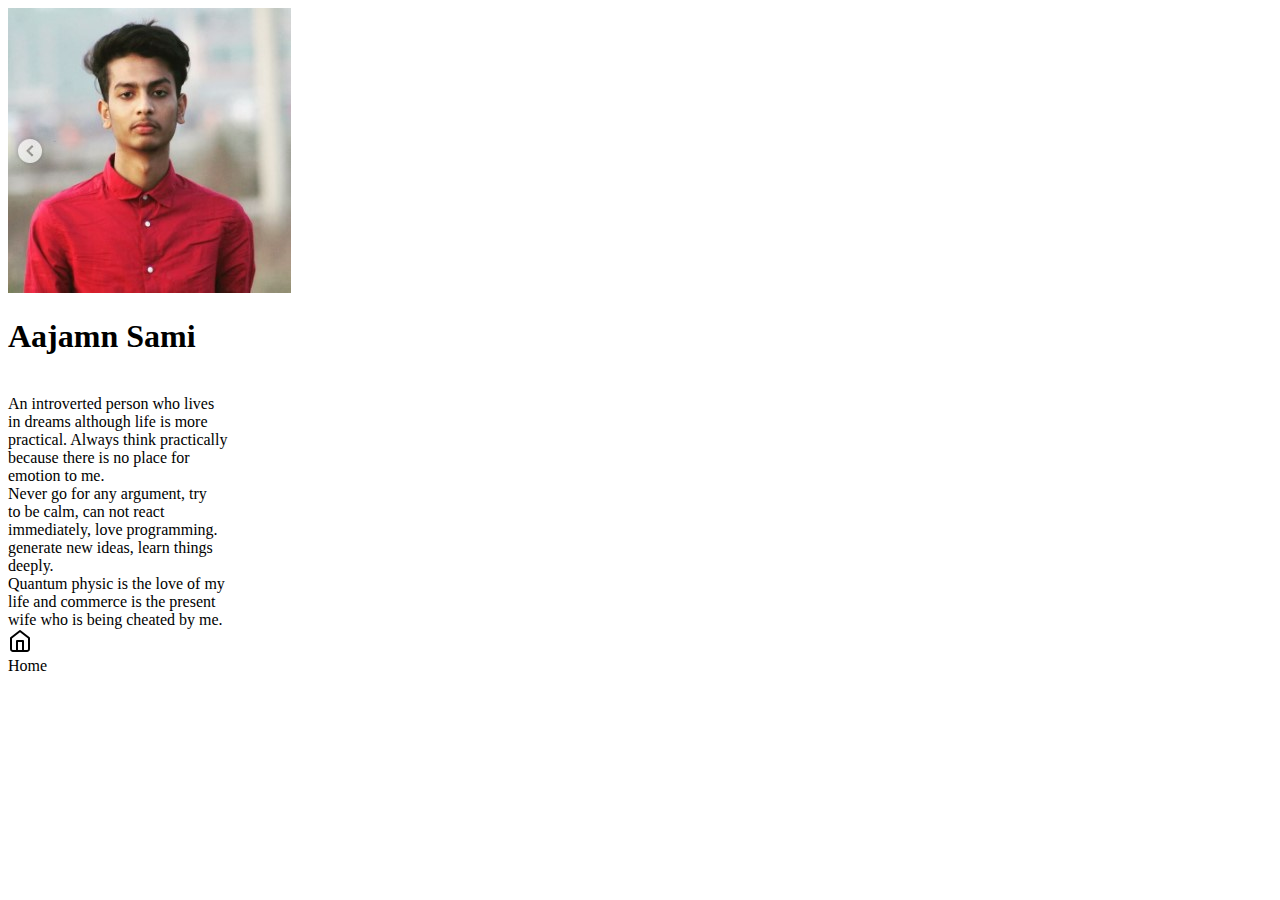
==== index.html @ afb38962 "Add files via upload" ====
<!DOCTYPE html>
<html lang="en">
<head> 
    <link rel="preconnect" href="https://fonts.googleapis.com">
    <link rel="preconnect" href="https://fonts.gstatic.com" crossorigin>
    <link href="https://fonts.googleapis.com/css2?family=Aclonica&display=swap" rel="stylesheet">

    



<meta charset="UTF-8">
    <meta http-equiv="X-UA-Compatible" content="IE=edge">
    <meta name="viewport" content="width=device-width, initial-scale=1.0">
    <title>aajamn sami</title>
     <link rel="stylesheet" href="css/mobile.css">
</head>
<body>
    <!-- top of the home page-->
    <a href="index.html" class="">
        <img class="home" src="sami/Screenshot 2021-06-19 213312.jpg" alt="">
    </a>
    <!-- title bar and it's stuffs-->
    <div class="menu">
        <H1 class="myName">Aajamn Sami</H1> <br>
    </div>
         


       <div class="homeTexts">
        <div class="homeThoughts">An introverted person who lives <br> in dreams although life is more <br> practical. Always think practically <br> because there is no place for <br> emotion to me.
        </div>
        <div class="homeThoughts"> Never go for any argument, try <br> to be calm, can not react <br> immediately, love programming. <br> generate new ideas, learn things <br> deeply. </div>
        <div class="homeThoughts">  Quantum physic is the love of my <br> life and commerce is the present <br> wife who is being cheated by me.</div>
        <div class="homeThoughts"></div>
        <div class="homeThoughts"></div>
       </div>
        







        <div class="homeBG">
            <img class="homeBTN" src="images/icons/home.svg" alt="home">
            <div class="homeBtnText">Home</div>
        </div>
        

    </div>
</body>
</html>
---- css/mobile.css ----
@media screen and (max-width: 800px) {


    body {
      /* iPhone 11 Pro / X - 1 */
    width: 100%;
    height: 200vh;
    background: linear-gradient(180deg, #FDFF9B 0%, #FFE3E3 100%);
    }

    .home{
        /* Rectangle 47 */
    position: absolute;
    width: 50px;
    height: 50px;
    margin-left: 40%;
    margin-right: 40%;
    top: 30px;
    background: #ec6666;
    border-radius: 44px;
    }

    .myName{
        /* Aajamn sami */


position: absolute;
width: 200px;
height: 22px;
margin-left: 33%;
margin-right: 33%;

top: 80px;
font-family: 'Aclonica', sans-serif;
font-style: normal;
font-weight: bold;
font-size: 18px;
line-height: 22px;
/* identical to box height */


color: #000000;
    }

    .homeTexts{
        position: absolute;
        width: 100%;
        height: 125px;
        top: 135px;
        overflow: auto;
        white-space: nowrap;
    }
    .homeThoughts{
        /* Rectangle 48 */
position: relative;
display: inline-block;
width: 260px;
height: 90px;
left: 19px;
top: 2px;
margin: 5px;
padding: 10px;
background: rgba(255, 255, 255, 0.7);
border-radius: 13px;
opacity: 100%;

font-size: 14px;
font-family: 'Aclonica', sans-serif;
text-align:left;
overflow-y:scroll;
    }




















  }
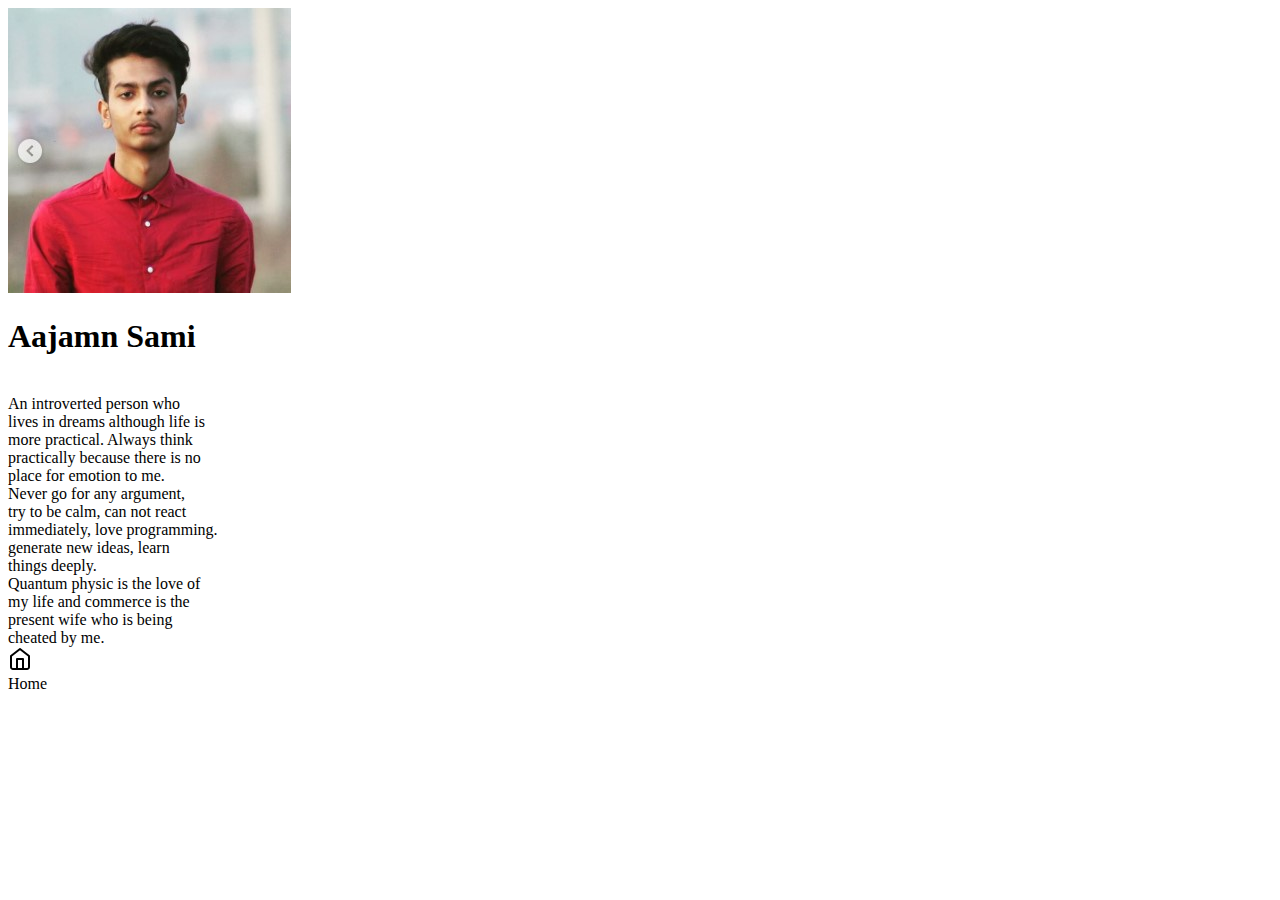
==== commit 658c4b7b: "Update index.html" ====
--- a/index.html
+++ b/index.html
@@ -28,10 +28,10 @@
 
 
        <div class="homeTexts">
-        <div class="homeThoughts">An introverted person who lives <br> in dreams although life is more <br> practical. Always think practically <br> because there is no place for <br> emotion to me.
+        <div class="homeThoughts">An introverted person who <br> lives in dreams although life is<br> more practical. Always think <br> practically because there is no<br> place for emotion to me.
         </div>
-        <div class="homeThoughts"> Never go for any argument, try <br> to be calm, can not react <br> immediately, love programming. <br> generate new ideas, learn things <br> deeply. </div>
-        <div class="homeThoughts">  Quantum physic is the love of my <br> life and commerce is the present <br> wife who is being cheated by me.</div>
+        <div class="homeThoughts"> Never go for any argument,<br> try to be calm, can not react <br> immediately, love programming. <br> generate new ideas, learn<br> things deeply. </div>
+        <div class="homeThoughts">  Quantum physic is the love of<br> my life and commerce is the<br> present wife who is being <br> cheated by me.</div>
         <div class="homeThoughts"></div>
         <div class="homeThoughts"></div>
        </div>
@@ -51,4 +51,4 @@
 
     </div>
 </body>
-</html>+</html>
--- a/css/mobile.css
+++ b/css/mobile.css
@@ -13,8 +13,8 @@
     position: absolute;
     width: 50px;
     height: 50px;
-    margin-left: 40%;
-    margin-right: 40%;
+    margin-left: 440%;
+    margin-right: 10%;
     top: 30px;
     background: #ec6666;
     border-radius: 44px;
@@ -54,7 +54,7 @@
         /* Rectangle 48 */
 position: relative;
 display: inline-block;
-width: 260px;
+width: 270px;
 height: 90px;
 left: 19px;
 top: 2px;
@@ -89,4 +89,4 @@
 
 
 
-  }+  }
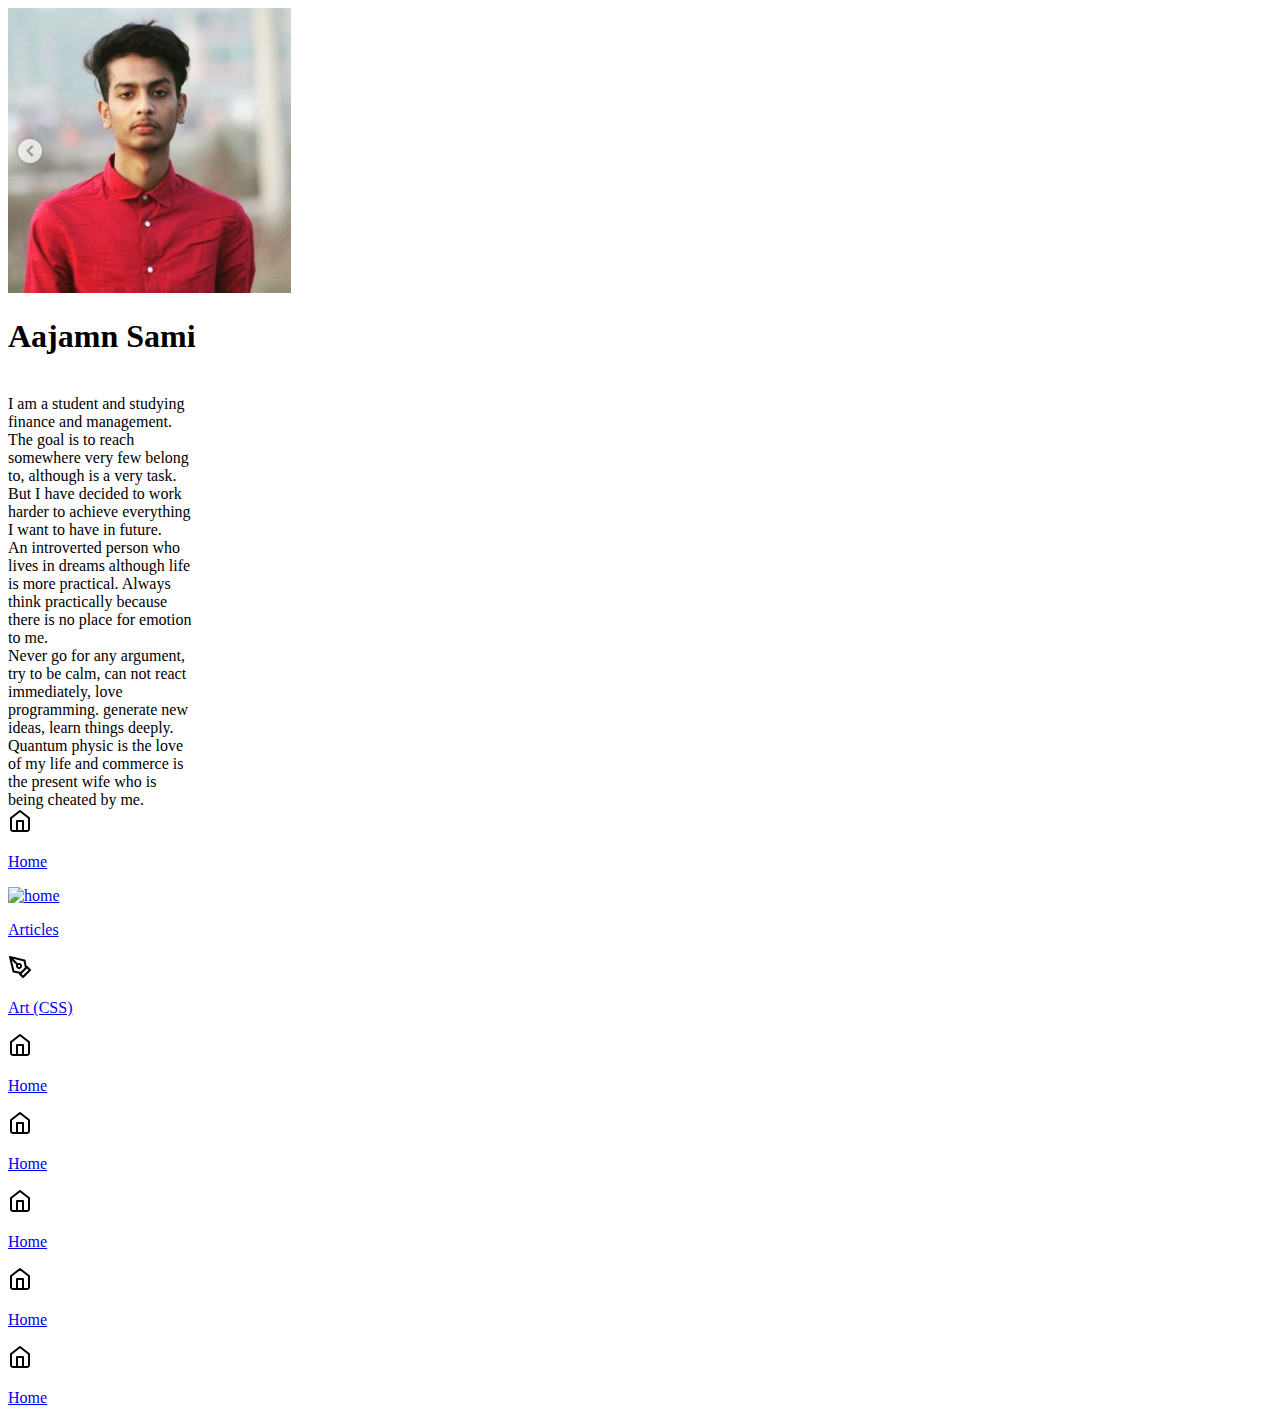
==== commit 73e5198a: "Update index.html" ====
--- a/index.html
+++ b/index.html
@@ -27,26 +27,65 @@
          
 
 
-       <div class="homeTexts">
-        <div class="homeThoughts">An introverted person who <br> lives in dreams although life is<br> more practical. Always think <br> practically because there is no<br> place for emotion to me.
-        </div>
-        <div class="homeThoughts"> Never go for any argument,<br> try to be calm, can not react <br> immediately, love programming. <br> generate new ideas, learn<br> things deeply. </div>
-        <div class="homeThoughts">  Quantum physic is the love of<br> my life and commerce is the<br> present wife who is being <br> cheated by me.</div>
+     <div class="homeTexts">
+        <div class="homeThoughts">I am a student and studying <br> finance and management. <br> The goal is to reach <br> somewhere very few belong <br>to, although is a very task. <br> But I have decided to work <br> harder to achieve everything <br> I want to have in future. </div>
+        <div class="homeThoughts">An introverted person who <br> lives in dreams although life <br> is more practical. Always <br> think practically because <br> there is no place for emotion <br> to me.</div>
+        <div class="homeThoughts"> Never go for any argument,<br> try to be calm, can not react <br> immediately, love <br> programming. generate new <br> ideas, learn things deeply. </div>
+        <div class="homeThoughts">  Quantum physic is the love <br> of my life and commerce is <br> the present wife who is <br> being cheated by me.</div>
         <div class="homeThoughts"></div>
-        <div class="homeThoughts"></div>
-       </div>
+     </div>
         
 
 
 
 
+      
+     <div class="menuBar">
+
+        <div class="menuBG"> <a class="menulink" href="#">
+            <img class="menuBTN" src="images/icons/home.svg" alt="home">
+            <p class="menuBtnText">Home</p> </a>
+        </div>
+
+        <div class="menuBG"> <a class="menulink" href="#">
+            <img class="menuBTN" src="images/icons/feather.png" alt="home">
+            <p class="menuBtnText">Articles</p> </a>
+        </div>
+
+        <div class="menuBG"> <a class="menulink" href="#">
+            <img class="menuBTN" src="images/icons/fi_pen-tool.png" alt="home">
+            <p class="menuBtnText">Art (CSS)</p> </a>
+        </div>
+
+        <div class="menuBG"> <a class="menulink" href="#">
+            <img class="menuBTN" src="images/icons/home.svg" alt="home">
+            <p class="menuBtnText">Home</p> </a>
+        </div>
+
+        <div class="menuBG"> <a class="menulink" href="#">
+            <img class="menuBTN" src="images/icons/home.svg" alt="home">
+            <p class="menuBtnText">Home</p> </a>
+        </div>
+
+        <div class="menuBG"> <a class="menulink" href="#">
+            <img class="menuBTN" src="images/icons/home.svg" alt="home">
+            <p class="menuBtnText">Home</p> </a>
+        </div>
+
+        <div class="menuBG"> <a class="menulink" href="#">
+            <img class="menuBTN" src="images/icons/home.svg" alt="home">
+            <p class="menuBtnText">Home</p> </a>
+        </div>
+
+        <div class="menuBG"> <a class="menulink" href="#">
+            <img class="menuBTN" src="images/icons/home.svg" alt="home">
+            <p class="menuBtnText">Home</p> </a>
+        </div>
 
 
+     </div>
 
-        <div class="homeBG">
-            <img class="homeBTN" src="images/icons/home.svg" alt="home">
-            <div class="homeBtnText">Home</div>
-        </div>
+        
         
 
     </div>
--- a/css/mobile.css
+++ b/css/mobile.css
@@ -5,19 +5,16 @@
       /* iPhone 11 Pro / X - 1 */
     width: 100%;
     height: 200vh;
-    background: linear-gradient(180deg, #FDFF9B 0%, #FFE3E3 100%);
-    }
-
+    background: linear-gradient(211.28deg, #FFCB9B 18.89%, #FBFFCB 100%);    }
     .home{
         /* Rectangle 47 */
     position: absolute;
-    width: 50px;
-    height: 50px;
-    margin-left: 440%;
-    margin-right: 10%;
-    top: 30px;
+    width: 99px;
+    height: 99px;
+    margin-left: 30%;
+    top: 43px;
     background: #ec6666;
-    border-radius: 44px;
+    border-radius: 50%;
     }
 
     .myName{
@@ -27,26 +24,33 @@
 position: absolute;
 width: 200px;
 height: 22px;
-margin-left: 33%;
+margin-left: 25%;
 margin-right: 33%;
 
-top: 80px;
+top: 135px;
 font-family: 'Aclonica', sans-serif;
 font-style: normal;
 font-weight: bold;
-font-size: 18px;
+font-size: 24px;
 line-height: 22px;
 /* identical to box height */
 
 
 color: #000000;
     }
+
+
+
+/* home text  home text home text home text home text home text home text home text home text home text home text home text home text home text home text home text */
+
+
+
 
     .homeTexts{
         position: absolute;
         width: 100%;
-        height: 125px;
-        top: 135px;
+        height: 190px;
+        top: 180px;
         overflow: auto;
         white-space: nowrap;
     }
@@ -54,17 +58,18 @@
         /* Rectangle 48 */
 position: relative;
 display: inline-block;
-width: 270px;
-height: 90px;
-left: 19px;
+width: 265px;
+height: 150px;
+left: 15px;
 top: 2px;
 margin: 5px;
 padding: 10px;
 background: rgba(255, 255, 255, 0.7);
+box-shadow: 0px 4px 4px rgba(0, 0, 0, 0.25);
 border-radius: 13px;
 opacity: 100%;
 
-font-size: 14px;
+font-size: 16px;
 font-family: 'Aclonica', sans-serif;
 text-align:left;
 overflow-y:scroll;
@@ -72,6 +77,109 @@
 
 
 
+/* menu bar  menu bar menu bar menu bar menu bar menu bar menu bar menu bar menu bar menu bar menu bar menu bar menu bar menu bar menu bar menu bar */
+
+
+
+    .menuBar{
+        position: absolute;
+        width: 100%;
+        height: 80px;
+        top: 400px;
+        overflow: auto;
+        white-space: nowrap;
+
+    }
+    .menuBG{
+        /* Rectangle 50 */
+position: relative;
+display: inline-block;
+width: 60px;
+height: 60px;
+left: 19px;
+top: 5px;
+padding-left:6px;
+padding-right:6px;
+background: chartreuse;
+box-shadow: 4px 4px 4px rgba(0, 0, 0, 0.25);
+border-radius: 12px;
+text-align: center;
+user-select: none;
+animation: menuAnim 10s infinite;
+    }
+   
+    @keyframes menuAnim {
+        45%{
+            background: chartreuse;
+        }
+        50%{
+            background-color: #FFFFFF;
+            -webkit-transition: 1s ease-in;
+            -moz-transition: 1s ease-in;
+            -o-transition: 1s ease-in;
+            transition: 1s ease-in;
+        }
+        95%{
+            background-color: #FFFFFF;
+        }
+
+        100%{
+            background: chartreuse;
+        }
+    }
+    .menuBG:active{
+        background-color: chocolate;
+    }
+
+
+    .menuBtnText{
+        position: relative;
+        margin-top: -20px;
+        color: #030000;
+        opacity: 0;
+        font-family: Sansita;
+font-style: normal;
+font-weight: bold;
+font-size: 14px;
+line-height: 17px;
+animation: menuTextAnim 10s infinite;
+    }
+@keyframes menuTextAnim {
+    50%{
+        opacity: 0;
+    }
+    53%{
+        opacity: 100%;
+    }
+    90%{
+        opacity: 100%;
+    }
+    95%{
+        opacity: 0%;
+    }
+}
+.menuBTN{
+    position: relative;
+    margin-left: auto;
+    margin-right: auto;
+    margin-top: 16px;
+    animation: menuBtnanim 10s infinite;
+    opacity: 100%;
+}
+@keyframes menuBtnanim {
+   40%{
+       opacity: 100%;
+   } 
+   43%{
+    opacity: 0;
+      } 
+   96%{
+    opacity: 0;
+   } 
+}
+.menulink{ /* to remove underline from hyper link */
+    text-decoration: none;
+}
 
 
 
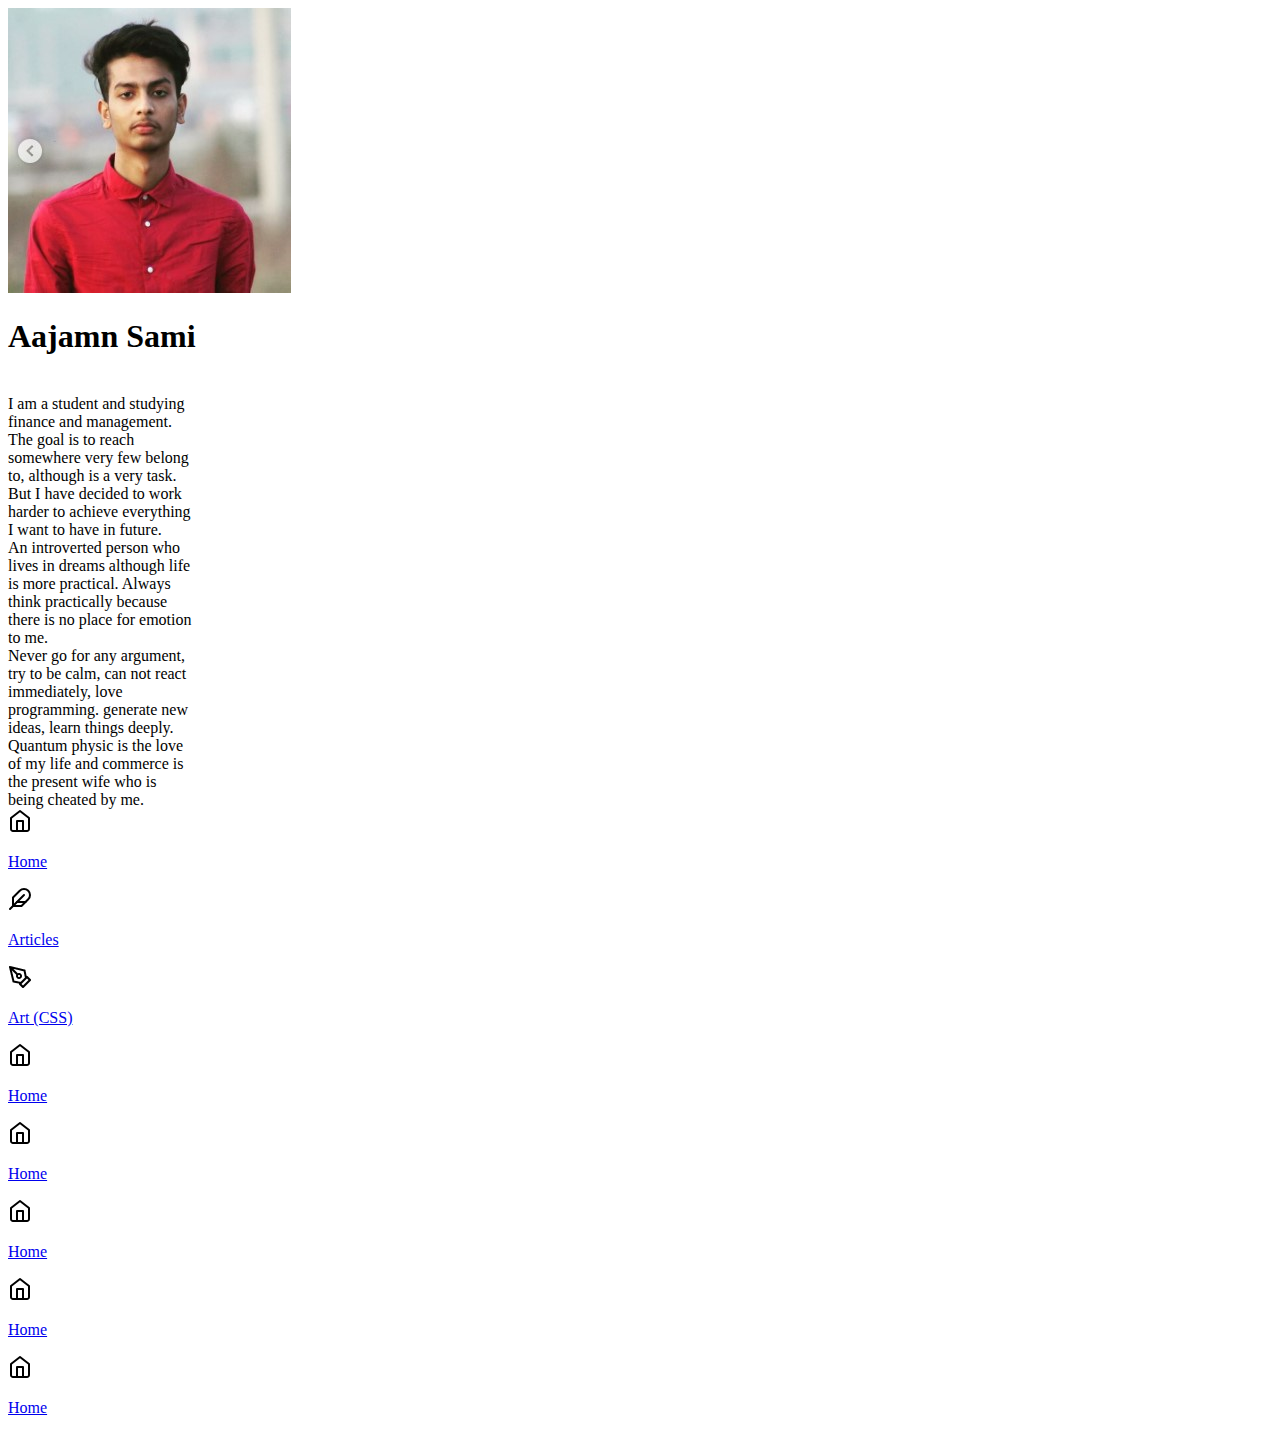
==== commit a5c59015: "Update index.html" ====
--- a/index.html
+++ b/index.html
@@ -48,7 +48,7 @@
         </div>
 
         <div class="menuBG"> <a class="menulink" href="#">
-            <img class="menuBTN" src="images/icons/feather.png" alt="home">
+            <img class="menuBTN" src="images/icons/fi_feather.svg" alt="home">
             <p class="menuBtnText">Articles</p> </a>
         </div>
 
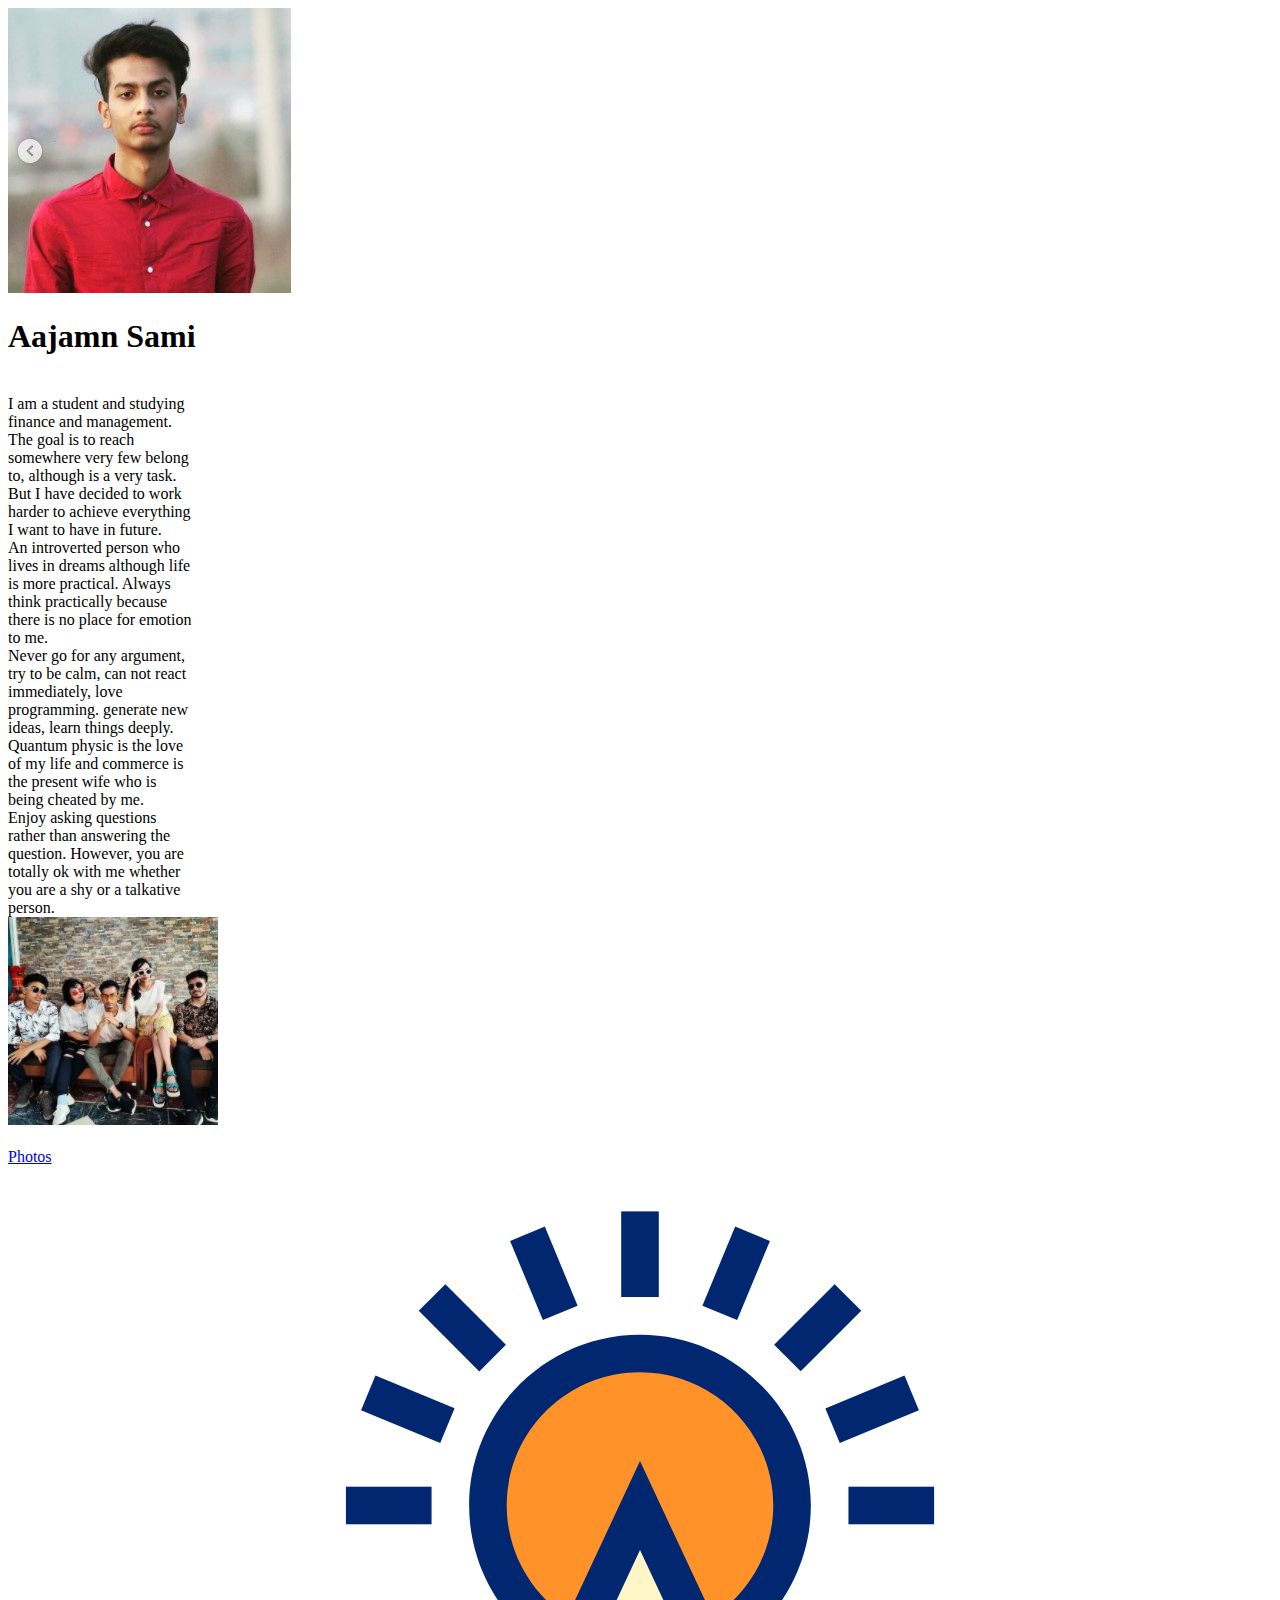
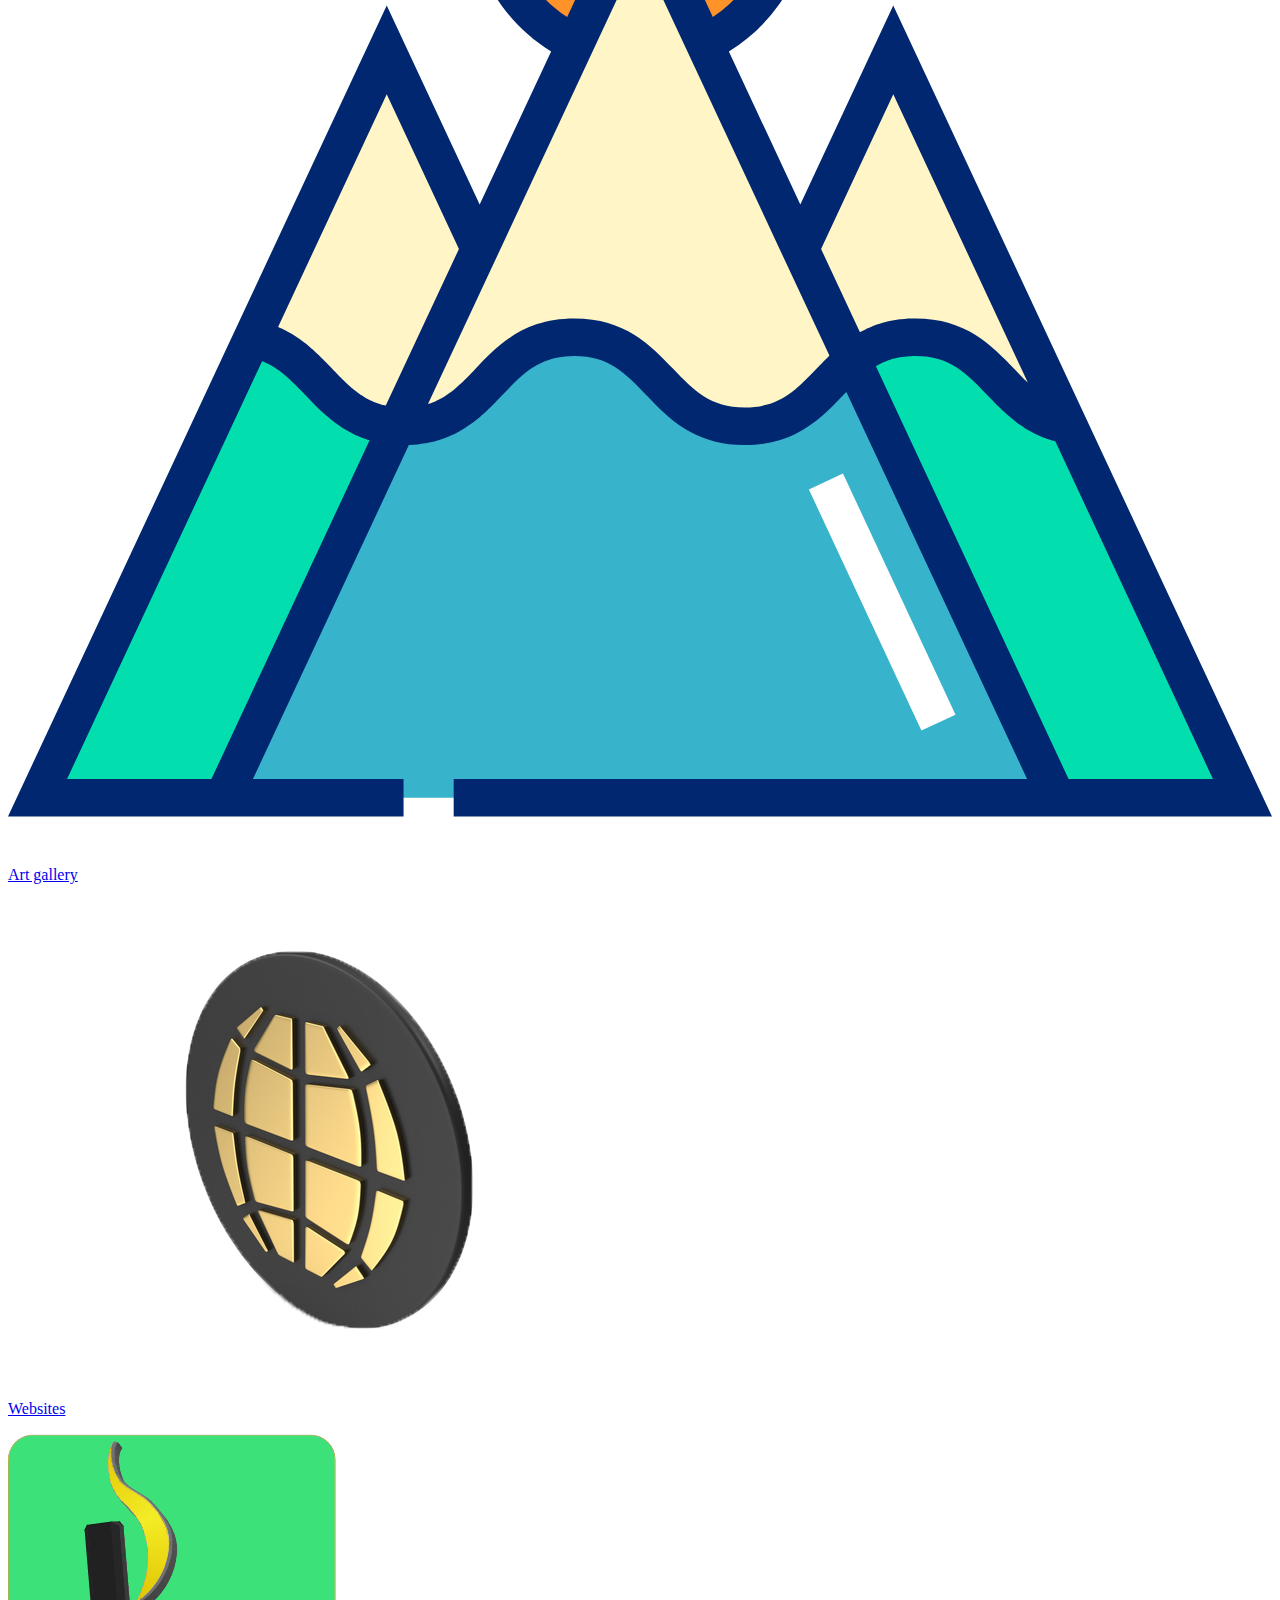
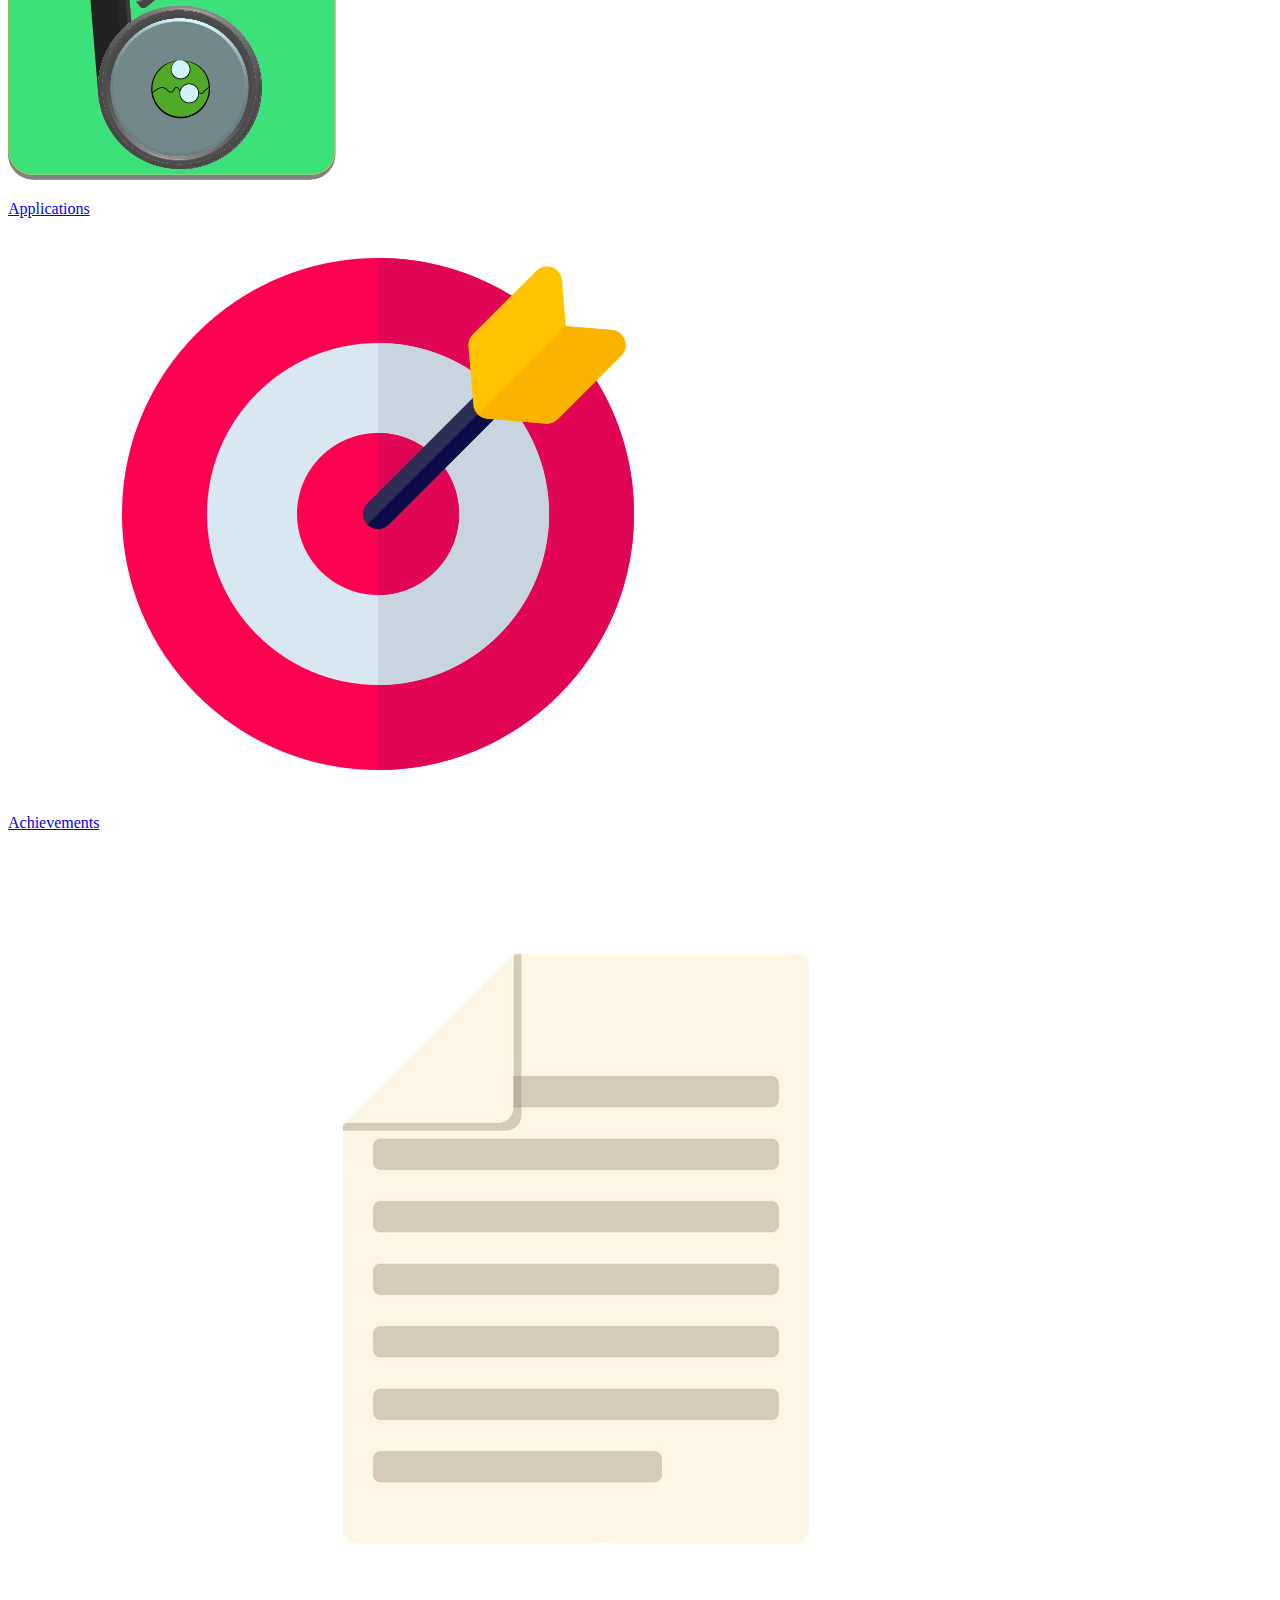
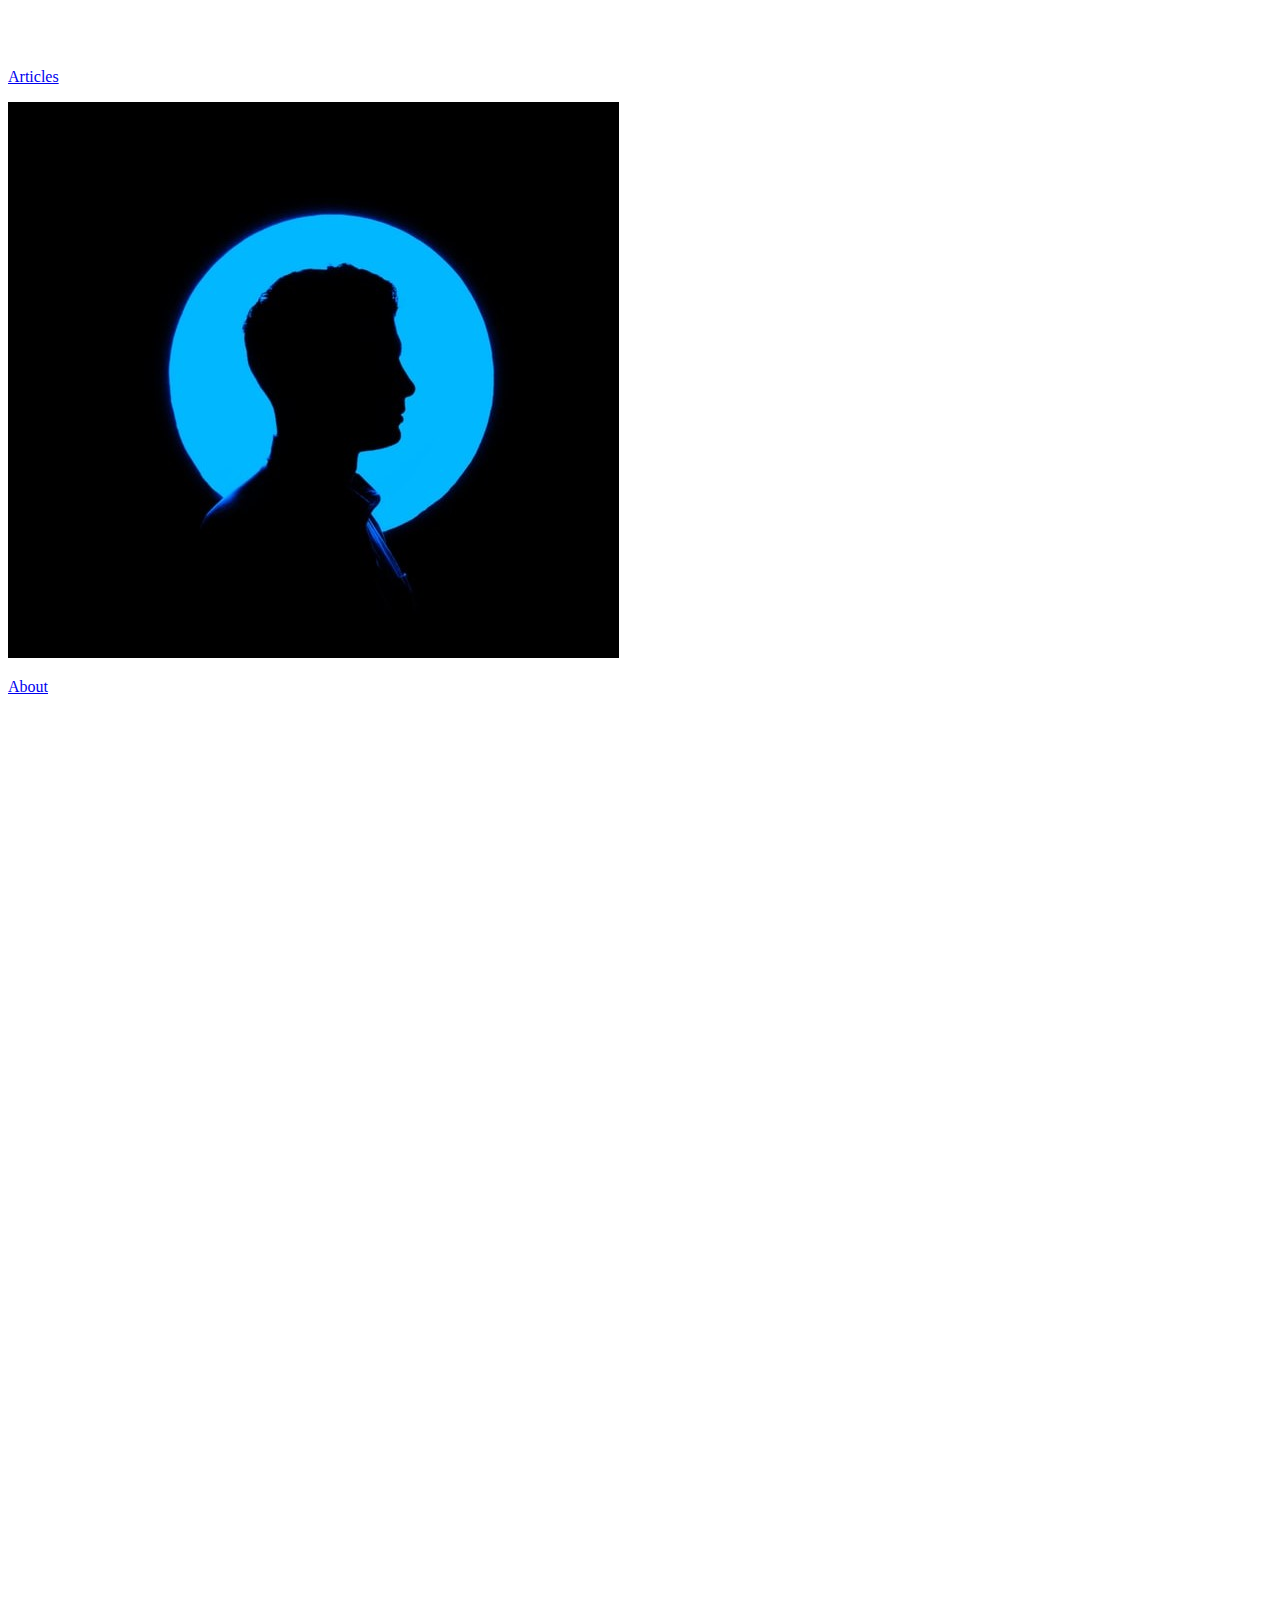
==== commit 526a4029: "Update index.html" ====
--- a/index.html
+++ b/index.html
@@ -28,60 +28,108 @@
 
 
      <div class="homeTexts">
-        <div class="homeThoughts">I am a student and studying <br> finance and management. <br> The goal is to reach <br> somewhere very few belong <br>to, although is a very task. <br> But I have decided to work <br> harder to achieve everything <br> I want to have in future. </div>
-        <div class="homeThoughts">An introverted person who <br> lives in dreams although life <br> is more practical. Always <br> think practically because <br> there is no place for emotion <br> to me.</div>
+        <div class="homeThoughts"> I am a student and studying <br> finance and management. <br> The goal is to reach <br> somewhere very few belong <br>to, although is a very task. <br> But I have decided to work <br> harder to achieve everything <br> I want to have in future. </div>
+        <div class="homeThoughts"> An introverted person who <br> lives in dreams although life <br> is more practical. Always <br> think practically because <br> there is no place for emotion <br> to me.</div>
         <div class="homeThoughts"> Never go for any argument,<br> try to be calm, can not react <br> immediately, love <br> programming. generate new <br> ideas, learn things deeply. </div>
-        <div class="homeThoughts">  Quantum physic is the love <br> of my life and commerce is <br> the present wife who is <br> being cheated by me.</div>
-        <div class="homeThoughts"></div>
+        <div class="homeThoughts"> Quantum physic is the love <br> of my life and commerce is <br> the present wife who is <br> being cheated by me.</div>
+        <div class="homeThoughts"> Enjoy asking questions <br> rather than answering the <br> question. However, you are <br> totally ok with me whether <br> you are a shy or a talkative <br> person.</div>
+        <div class="homeThoughts" style="opacity: 0;"></div>
+
      </div>
         
 
 
 
 
-      
+  <!-- menu bar and it's stuffs-->    
      <div class="menuBar">
 
-        <div class="menuBG"> <a class="menulink" href="#">
-            <img class="menuBTN" src="images/icons/home.svg" alt="home">
-            <p class="menuBtnText">Home</p> </a>
+ 
+
+         <div class="padding">
+            <div class="menuBG" style=" display:none "> <a class="menulink" href="html/blankpage.html">
+                <img class="menuBTN" src="images/icons/Lovepik_com-401060369-gradient-home-iconrw.png" alt="home icon">
+                <p class="menuBtnText">Home</p> </a>
+            </div>
+         </div>   
+         
+         <div class="padding">
+          <div class="menuBG"> <a class="menulink" href="html/blankpage.html">
+            <img class="menuBTN" src="images/icons/Screenshot 2021-08-28 000455.jpg" alt="home">
+            <p class="menuBtnText">Photos</p> </a>
+          </div>
         </div>
 
-        <div class="menuBG"> <a class="menulink" href="#">
-            <img class="menuBTN" src="images/icons/fi_feather.svg" alt="home">
-            <p class="menuBtnText">Articles</p> </a>
+         <div class="padding">
+           <div class="menuBG"> <a class="menulink" href="html/blankpage.html">
+             <img class="menuBTN" src="images/icons/css.svg" alt="feather icon">
+             <p class="menuBtnText">Art gallery </p> </a>
+           </div>
+         </div>
+
+         <div class="padding">
+              <div class="menuBG"> <a class="menulink" href="html/blankpage.html">
+              <img class="menuBTN" src="images/icons/www.png" alt="home">
+            <p class="menuBtnText">Websites</p> </a>
+           </div>
+         </div>
+
+         <div class="padding">
+           <div class="menuBG" > <a class="menulink" href="html/blankpage.html">
+              <img class="menuBTN" src="images/icons/logo-fire [Recovered].png" alt="home">
+             <p class="menuBtnText" >Applications</p> </a>
+           </div>
+         </div>
+
+         <div class="padding">
+           <div class="menuBG"> <a class="menulink" href="html/blankpage.html">
+             <img class="menuBTN" src="images/icons/goal.png" alt="home">
+             <p class="menuBtnText">Achievements </p> </a>
+           </div>
         </div>
 
-        <div class="menuBG"> <a class="menulink" href="#">
-            <img class="menuBTN" src="images/icons/fi_pen-tool.png" alt="home">
-            <p class="menuBtnText">Art (CSS)</p> </a>
+        <div class="padding">
+          <div class="menuBG"> <a class="menulink" href="html/blankpage.html">
+            <img class="menuBTN" src="images/icons/fileFinal.png" alt="pen icon">
+            <p class="menuBtnText">Articles</p> </a>
+          </div>
+       </div>
+
+        <div class="padding">
+           <div class="menuBG"> <a class="menulink" href="html/blankpage.html">
+             <img class="menuBTN" src="images/icons/photo-1511367461989-f85a21fda167.jpg" alt="home">
+             <p class="menuBtnText">About</p> </a>
+         </div>
         </div>
 
-        <div class="menuBG"> <a class="menulink" href="#">
-            <img class="menuBTN" src="images/icons/home.svg" alt="home">
-            <p class="menuBtnText">Home</p> </a>
+        <div class="padding">
+         <div class="menuBG" style="opacity: 0;" > <a class="menulink" href="html/blankpage.html">
+           <img class="menuBTN" src="images/icons/logo-fire [Recovered].png" alt="home">
+           <p class="menuBtnText" >Applications</p> </a>
         </div>
+       </div>
 
-        <div class="menuBG"> <a class="menulink" href="#">
-            <img class="menuBTN" src="images/icons/home.svg" alt="home">
-            <p class="menuBtnText">Home</p> </a>
-        </div>
+       <div class="padding">
+        <div class="menuBG" style="opacity: 0;" > <a class="menulink" href="html/blankpage.html">
+          <img class="menuBTN" src="images/icons/logo-fire [Recovered].png" alt="home">
+          <p class="menuBtnText" >Applications</p> </a>
+       </div>
+      </div>
 
-        <div class="menuBG"> <a class="menulink" href="#">
-            <img class="menuBTN" src="images/icons/home.svg" alt="home">
-            <p class="menuBtnText">Home</p> </a>
-        </div>
+      <div class="padding">
+        <div class="menuBG" style="opacity: 0;" > <a class="menulink" href="html/blankpage.html">
+          <img class="menuBTN" src="images/icons/logo-fire [Recovered].png" alt="home">
+          <p class="menuBtnText" >Applications</p> </a>
+       </div>
+      </div>
 
-        <div class="menuBG"> <a class="menulink" href="#">
-            <img class="menuBTN" src="images/icons/home.svg" alt="home">
-            <p class="menuBtnText">Home</p> </a>
-        </div>
-
-        <div class="menuBG"> <a class="menulink" href="#">
-            <img class="menuBTN" src="images/icons/home.svg" alt="home">
-            <p class="menuBtnText">Home</p> </a>
-        </div>
-
+      <div class="padding">
+        <div class="menuBG" style="opacity: 0;" > <a class="menulink" href="html/blankpage.html">
+          <img class="menuBTN" src="images/icons/logo-fire [Recovered].png" alt="home">
+          <p class="menuBtnText" >Applications</p> </a>
+       </div>
+      </div>
+      
 
      </div>
 
--- a/css/mobile.css
+++ b/css/mobile.css
@@ -1,3 +1,6 @@
+
+
+
 @media screen and (max-width: 800px) {
 
 
@@ -5,7 +8,9 @@
       /* iPhone 11 Pro / X - 1 */
     width: 100%;
     height: 200vh;
-    background: linear-gradient(211.28deg, #FFCB9B 18.89%, #FBFFCB 100%);    }
+    background: linear-gradient(211.28deg, #FFCB9B 18.89%, #FBFFCB 100%);
+
+    }
     .home{
         /* Rectangle 47 */
     position: absolute;
@@ -44,22 +49,21 @@
 /* home text  home text home text home text home text home text home text home text home text home text home text home text home text home text home text home text */
 
 
-
-
     .homeTexts{
         position: absolute;
         width: 100%;
-        height: 190px;
+        height: 195px;
         top: 180px;
         overflow: auto;
         white-space: nowrap;
+        
     }
     .homeThoughts{
         /* Rectangle 48 */
 position: relative;
 display: inline-block;
-width: 265px;
-height: 150px;
+width: 270px;
+height: 155px;
 left: 15px;
 top: 2px;
 margin: 5px;
@@ -79,12 +83,19 @@
 
 /* menu bar  menu bar menu bar menu bar menu bar menu bar menu bar menu bar menu bar menu bar menu bar menu bar menu bar menu bar menu bar menu bar */
 
-
+    .padding{
+    position: sticky;
+    width: 86px;
+    padding-left: 6px;
+    padding-right: 6px;
+    display: inline;
+    text-align: center;
+       }   
 
     .menuBar{
         position: absolute;
         width: 100%;
-        height: 80px;
+        height: 120px;
         top: 400px;
         overflow: auto;
         white-space: nowrap;
@@ -92,25 +103,30 @@
     }
     .menuBG{
         /* Rectangle 50 */
-position: relative;
+position: sticky;
 display: inline-block;
-width: 60px;
-height: 60px;
+width: 100px;
+text-align: center;
+height: 100px;
 left: 19px;
 top: 5px;
-padding-left:6px;
-padding-right:6px;
+padding-left:10px;
+padding-right:auto;
 background: chartreuse;
+background-repeat: no-repeat;
+background-size: auto;
+background-size: 100%;
 box-shadow: 4px 4px 4px rgba(0, 0, 0, 0.25);
 border-radius: 12px;
 text-align: center;
 user-select: none;
-animation: menuAnim 10s infinite;
+animation: menuAnim 20s infinite;
     }
    
     @keyframes menuAnim {
         45%{
             background: chartreuse;
+            
         }
         50%{
             background-color: #FFFFFF;
@@ -119,51 +135,59 @@
             -o-transition: 1s ease-in;
             transition: 1s ease-in;
         }
-        95%{
+        85%{
             background-color: #FFFFFF;
         }
 
         100%{
             background: chartreuse;
+            -webkit-transition: 1s ease-in;
+            -moz-transition: 1s ease-in;
+            -o-transition: 1s ease-in;
+            transition: 1s ease-in;
         }
     }
     .menuBG:active{
         background-color: chocolate;
     }
-
-
+    .menuBTN{
+                /* Rectangle 50 */
+position: relative;
+display: inline-block;
+width: 110px;
+height: 80px;
+left: -10px;
+top: -16px;
+margin: 5px;
+padding-left:0px;
+padding-right:0px;
+border-radius: 12px;
+
+user-select: none;
+    }
     .menuBtnText{
         position: relative;
-        margin-top: -20px;
+        margin-top: -25px;
+        
+      /*  background-color:rgb(255, 217, 172); */
+        width: 85px;
+        text-align: center;
         color: #030000;
-        opacity: 0;
+        opacity: 100%;
         font-family: Sansita;
 font-style: normal;
 font-weight: bold;
 font-size: 14px;
 line-height: 17px;
-animation: menuTextAnim 10s infinite;
-    }
-@keyframes menuTextAnim {
-    50%{
-        opacity: 0;
-    }
-    53%{
-        opacity: 100%;
-    }
-    90%{
-        opacity: 100%;
-    }
-    95%{
-        opacity: 0%;
-    }
-}
+animation:  30s infinite;
+    }
+
 .menuBTN{
     position: relative;
     margin-left: auto;
     margin-right: auto;
     margin-top: 16px;
-    animation: menuBtnanim 10s infinite;
+    animation:  30s infinite;
     opacity: 100%;
 }
 @keyframes menuBtnanim {
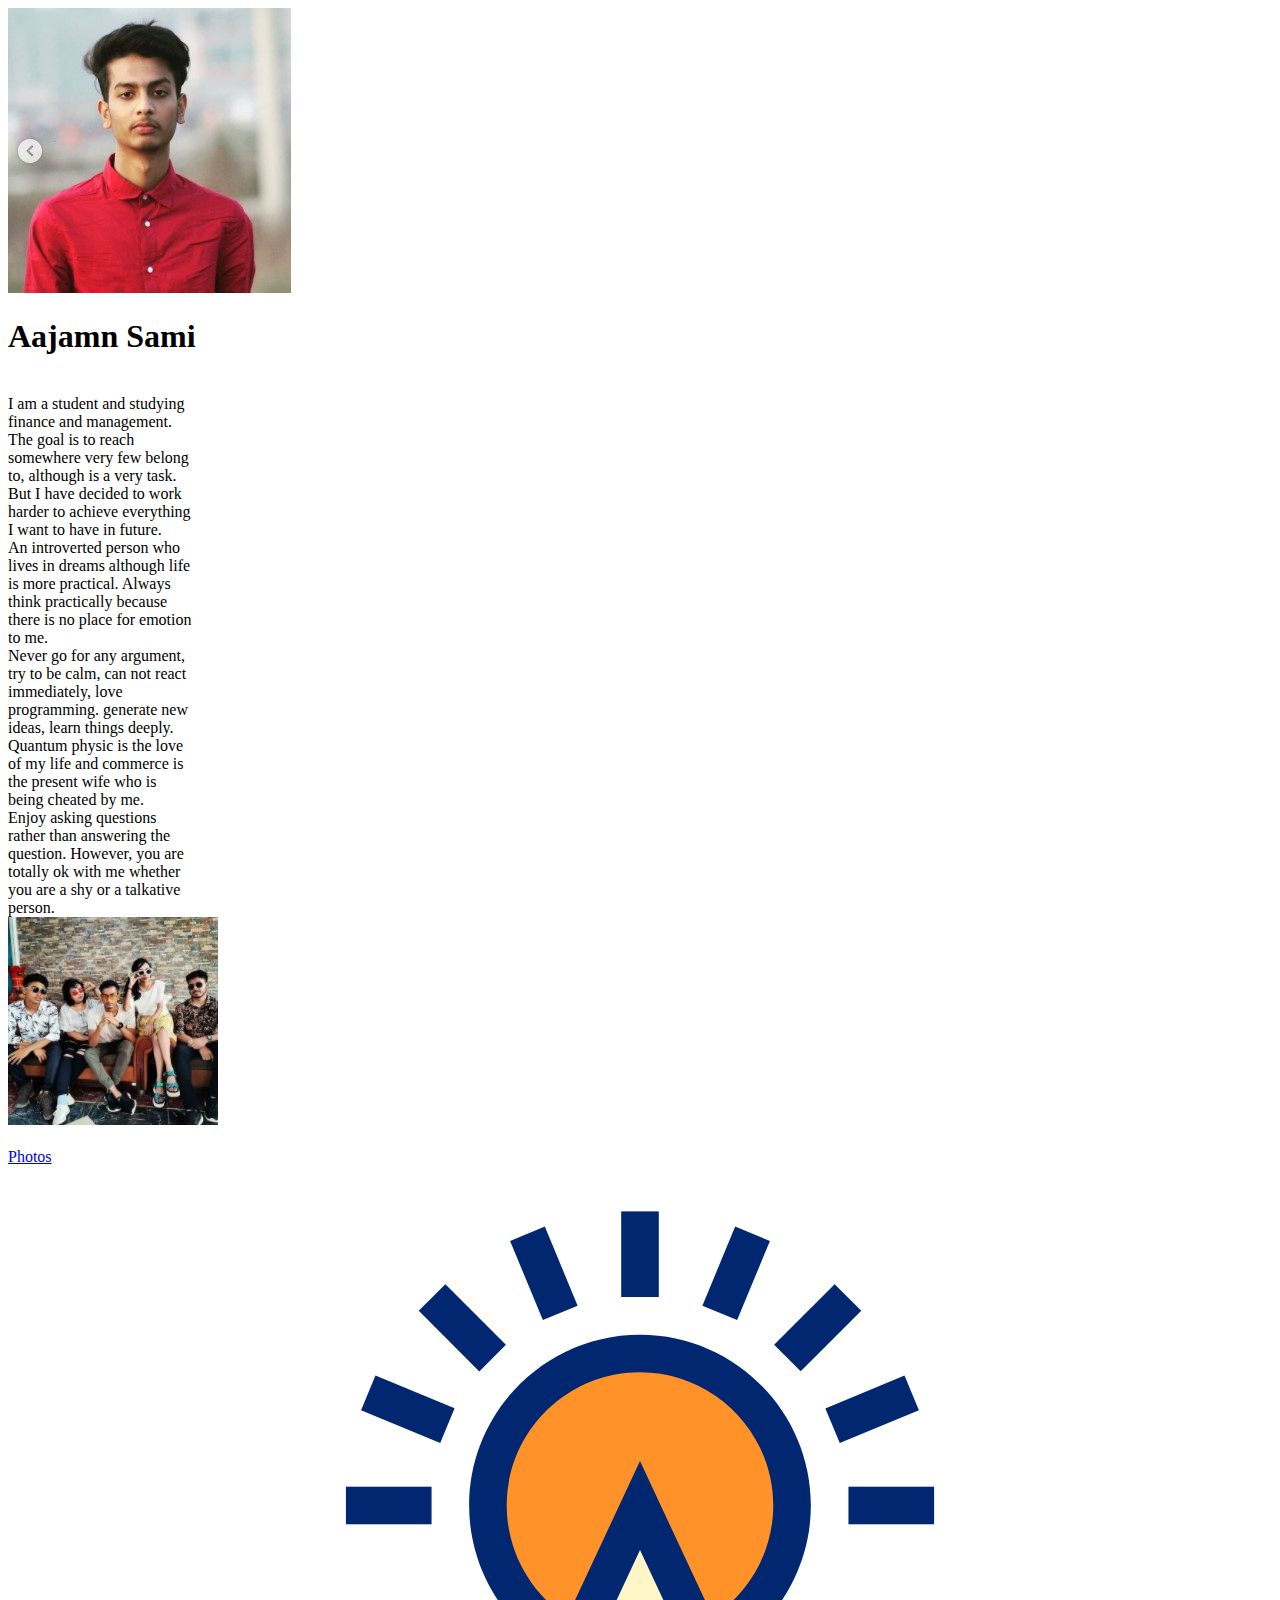
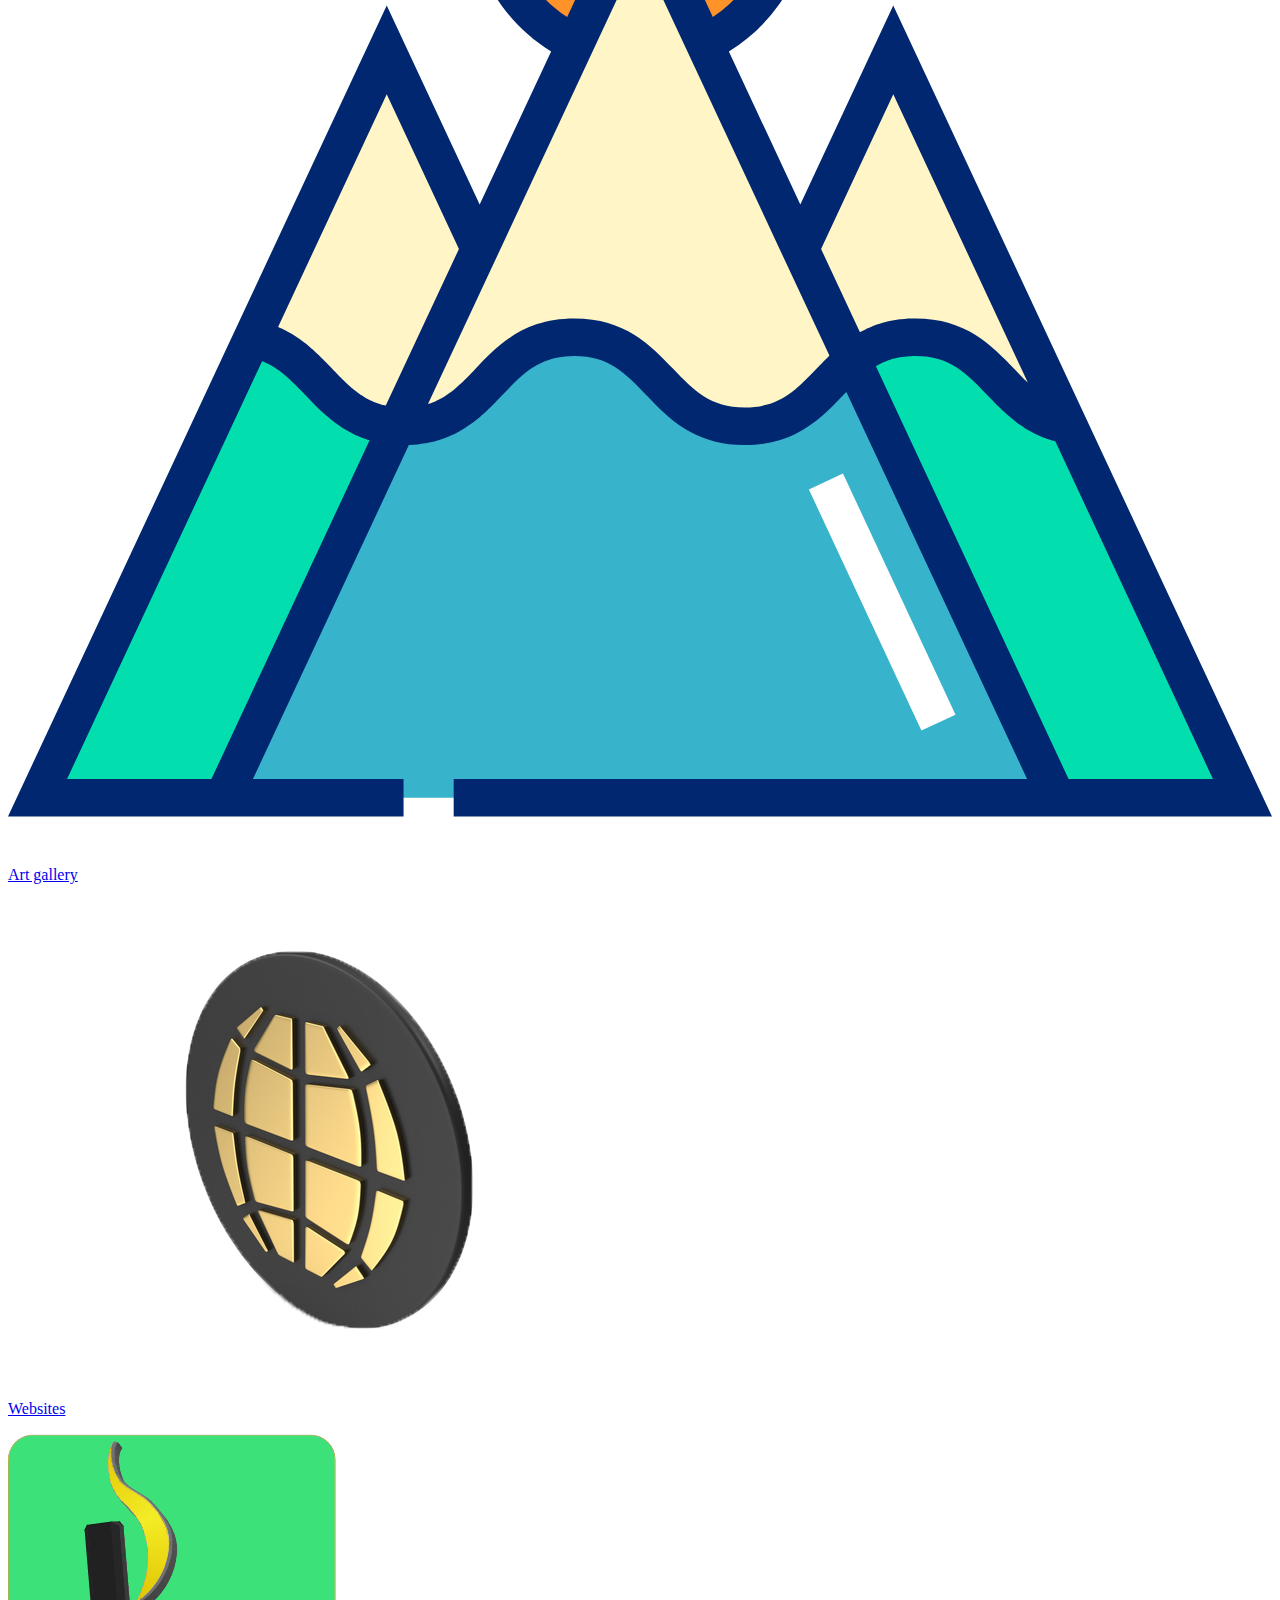
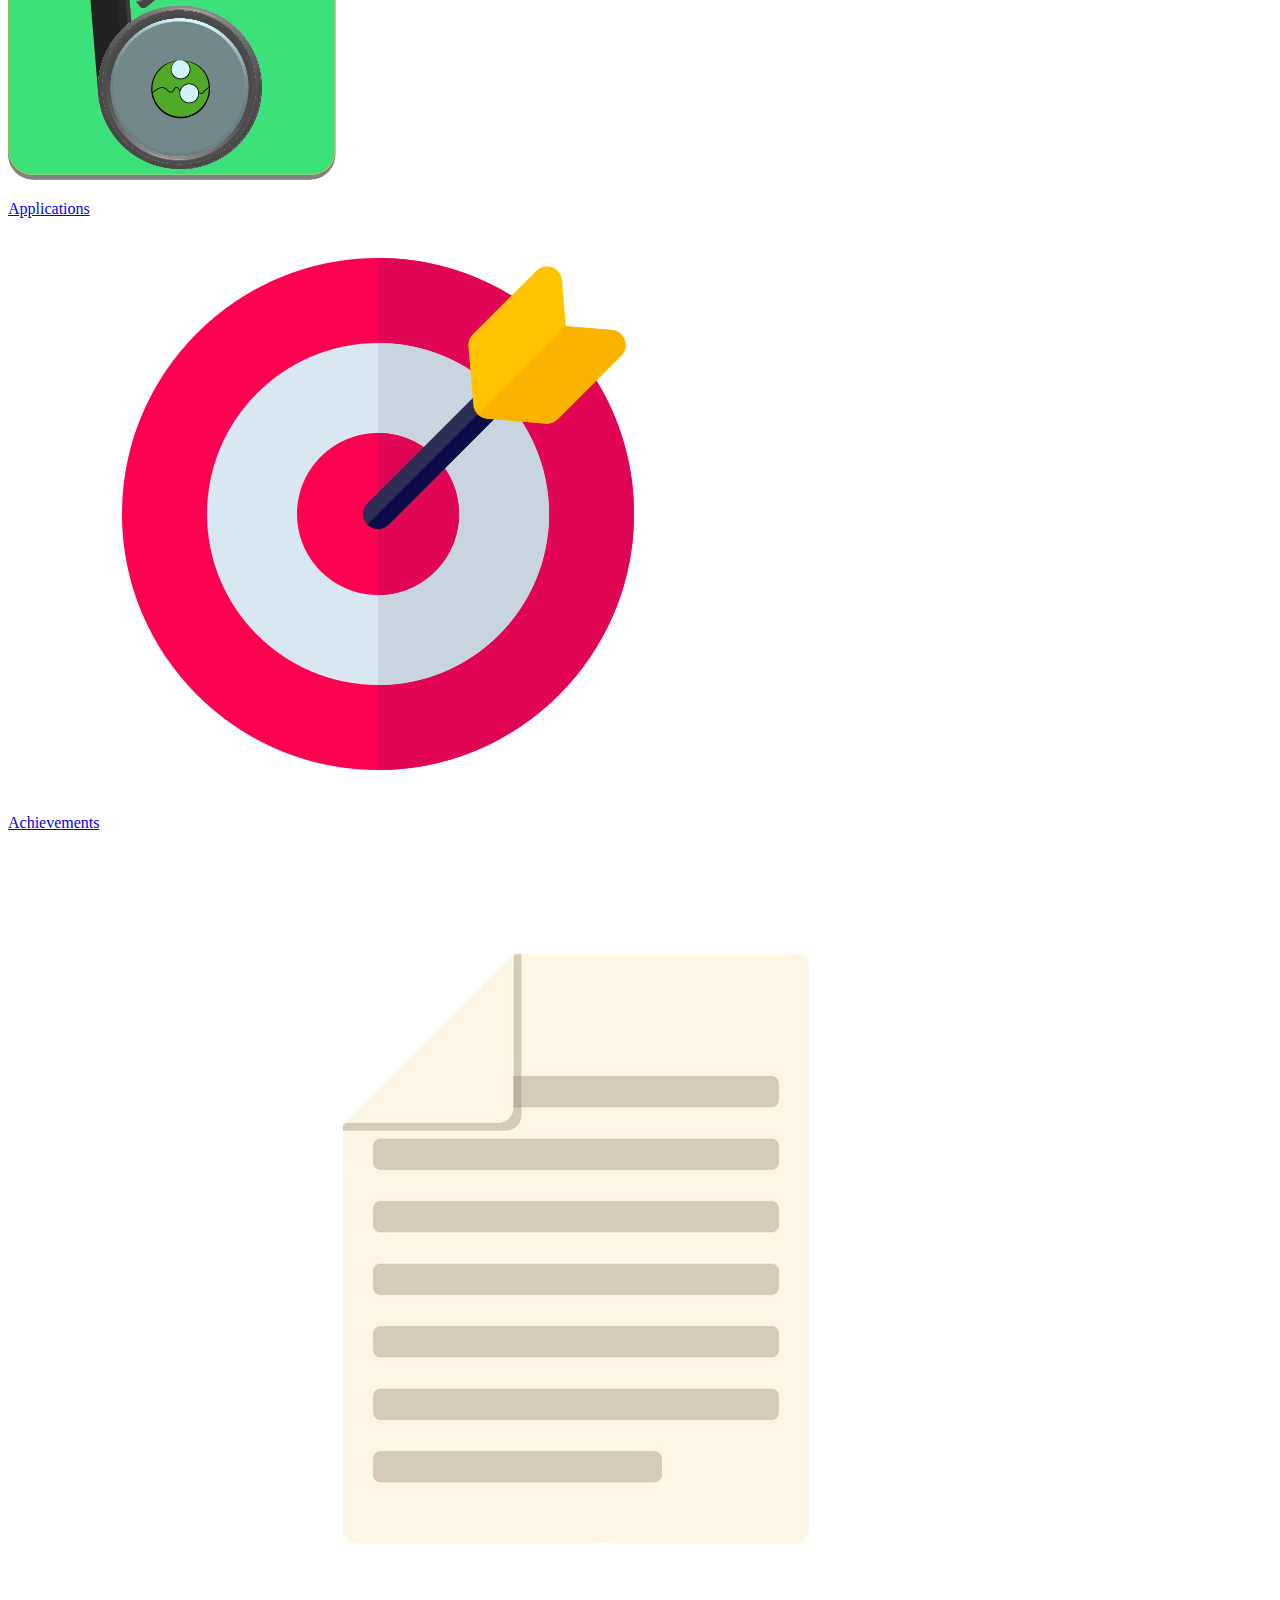
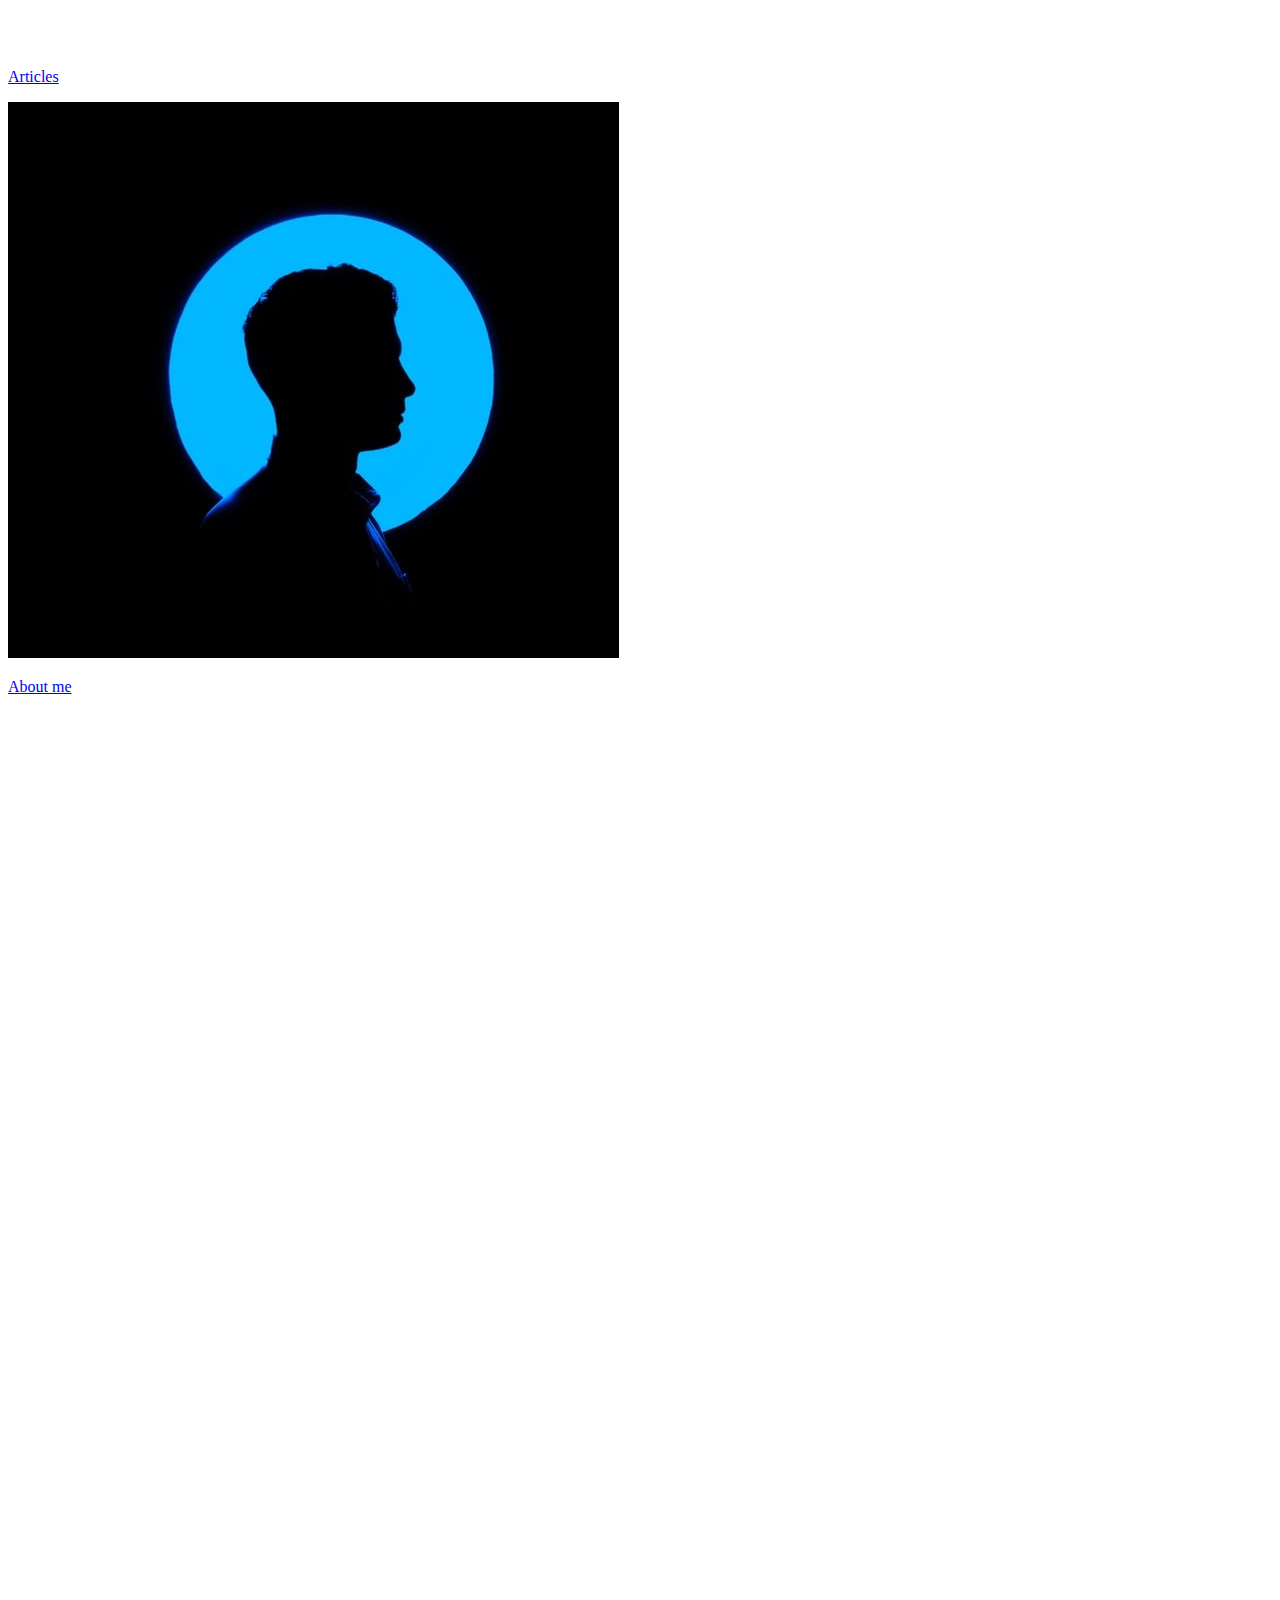
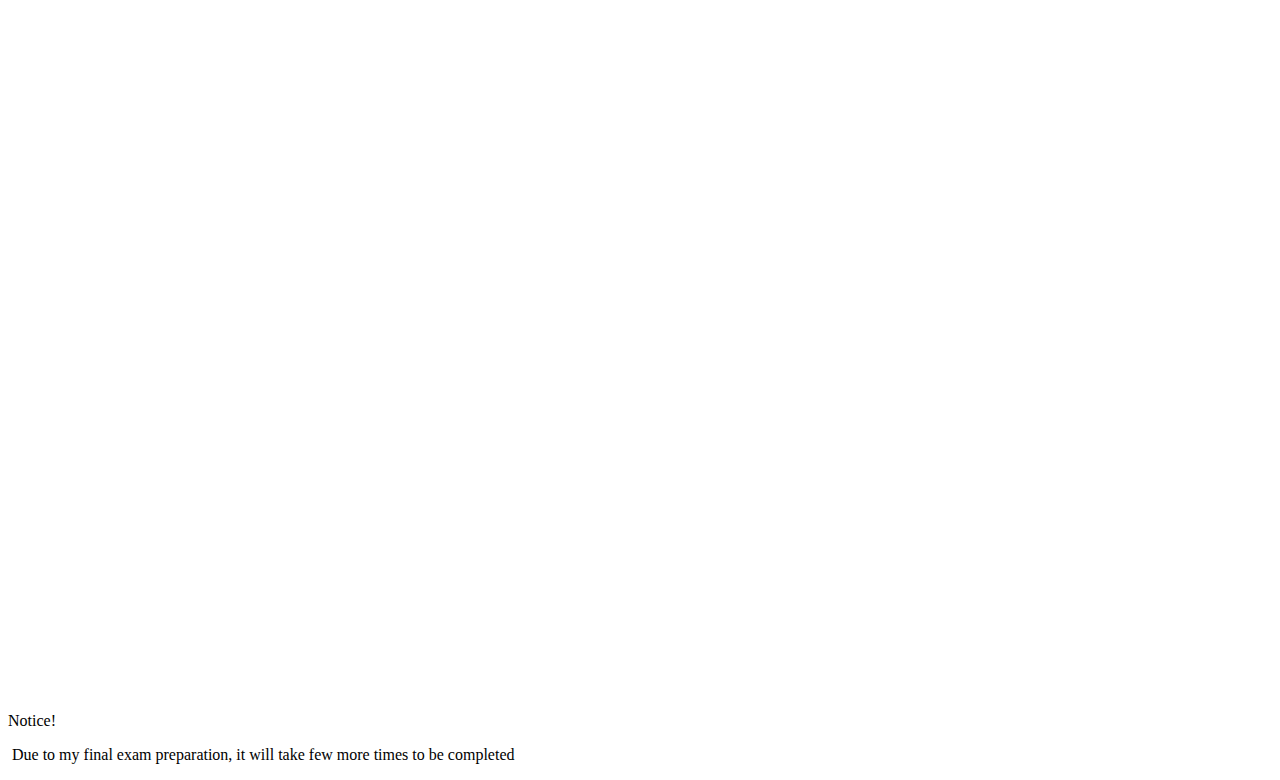
==== commit 639ae8fd: "notice updated" ====
--- a/index.html
+++ b/index.html
@@ -98,7 +98,7 @@
         <div class="padding">
            <div class="menuBG"> <a class="menulink" href="html/blankpage.html">
              <img class="menuBTN" src="images/icons/photo-1511367461989-f85a21fda167.jpg" alt="home">
-             <p class="menuBtnText">About</p> </a>
+             <p class="menuBtnText">About me</p> </a>
          </div>
         </div>
 
@@ -130,12 +130,20 @@
        </div>
       </div>
       
-
-     </div>
-
-        
-        
+     </div>     
 
     </div>
+
+
+<!-- start of home newsfeed-->
+<div class="notice">
+  <div class="textOfNotice"> <p class="noticeWord">Notice!</p>
+    <p class="noticedetails"> Due to my final exam preparation, it will take few more times to be completed </p>
+
+  </div>
+</div>
+
+<div></div>
+
 </body>
 </html>
--- a/css/mobile.css
+++ b/css/mobile.css
@@ -211,6 +211,32 @@
 
 
 
+    /* the are of home page */
+    .notice{
+        position: absolute;
+        height: auto;
+        top: 550px;
+        background-color: rgb(216, 103, 58);
+        padding: 10px;
+        border-radius: 20px;
+        color: white;
+        margin-left: 10px;
+        margin-right: 10px;
+    }
+    .noticeWord{
+        font-size: 38px;
+        font-family: 'Aclonica', sans-serif;
+        font-weight: bold;
+        margin-top: 0px;
+    }
+    .noticedetails{
+        font-size: 18px;
+        font-family:-apple-system, BlinkMacSystemFont, 'Segoe UI', Roboto, Oxygen, Ubuntu, Cantarell, 'Open Sans', 'Helvetica Neue', sans-serif;
+        font-weight: bold;
+        margin-top: -20px;
+        padding: 2px;
+
+    }
 
 
 
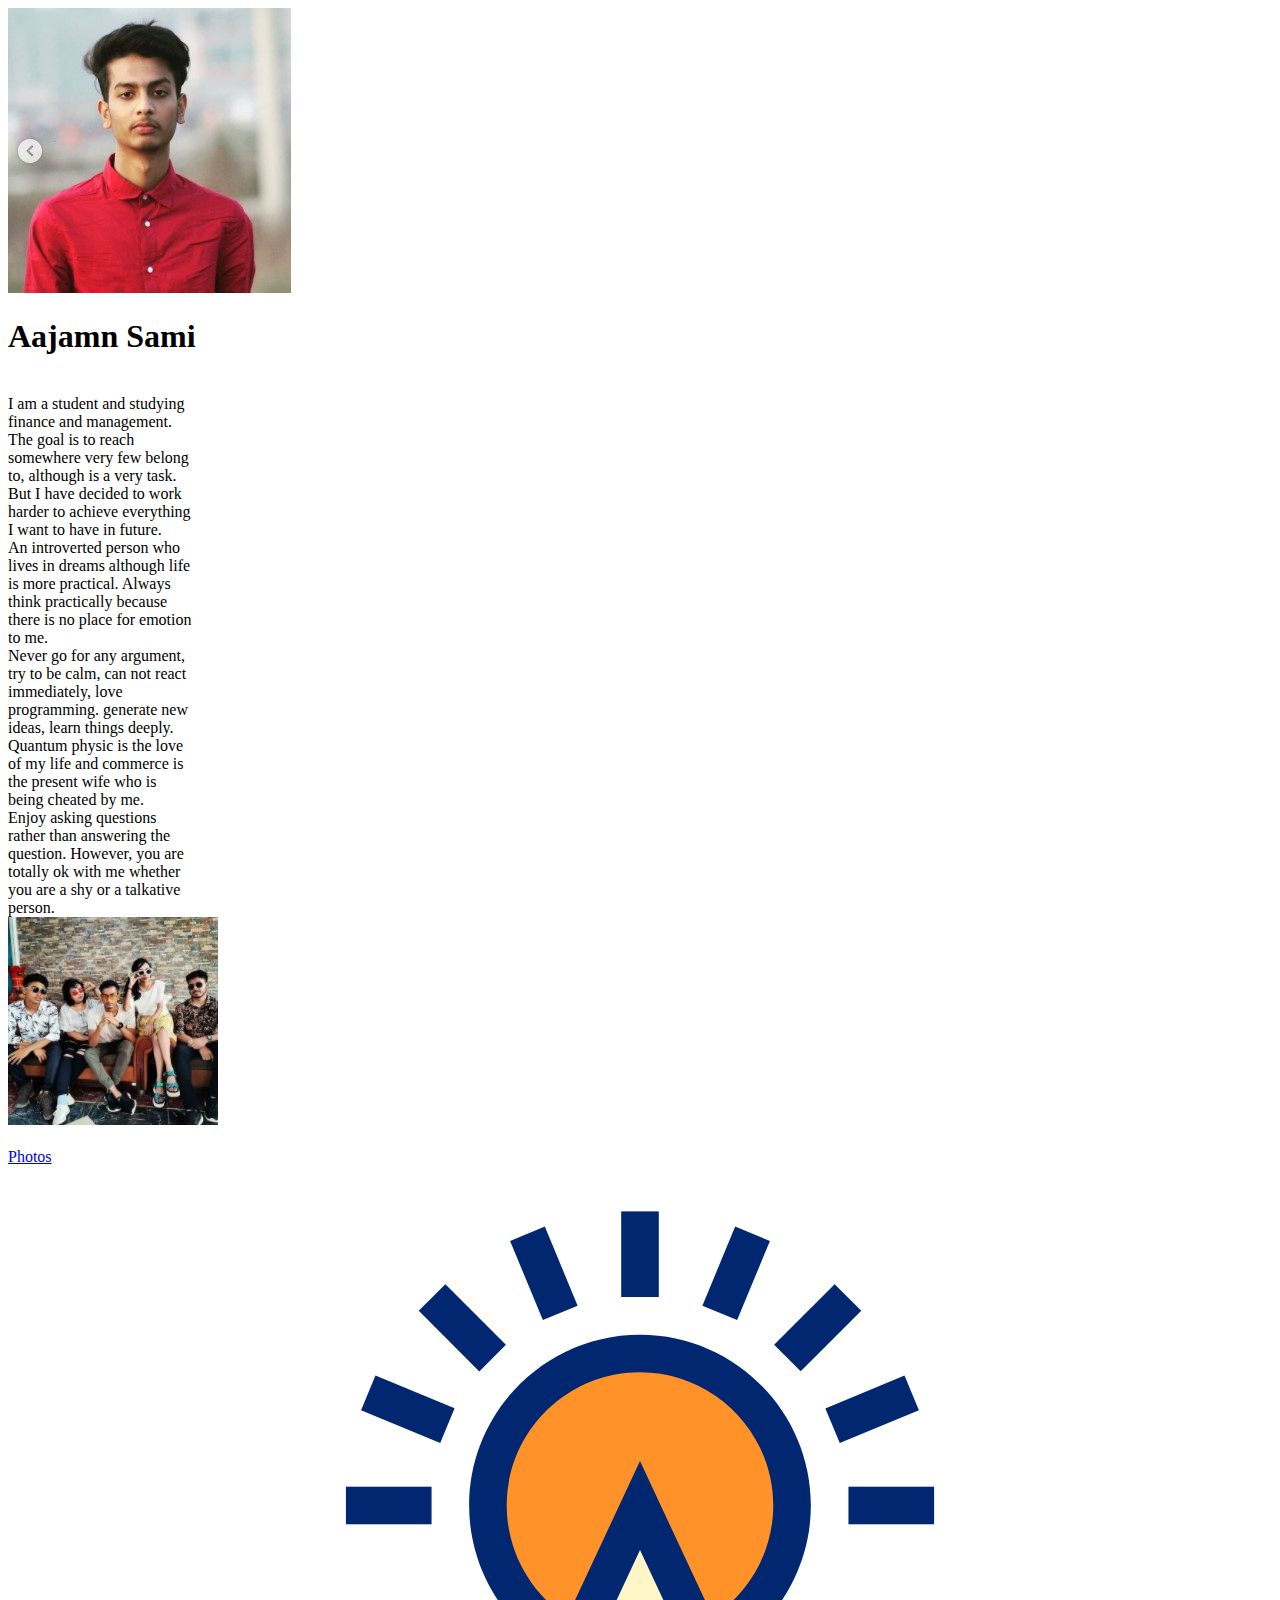
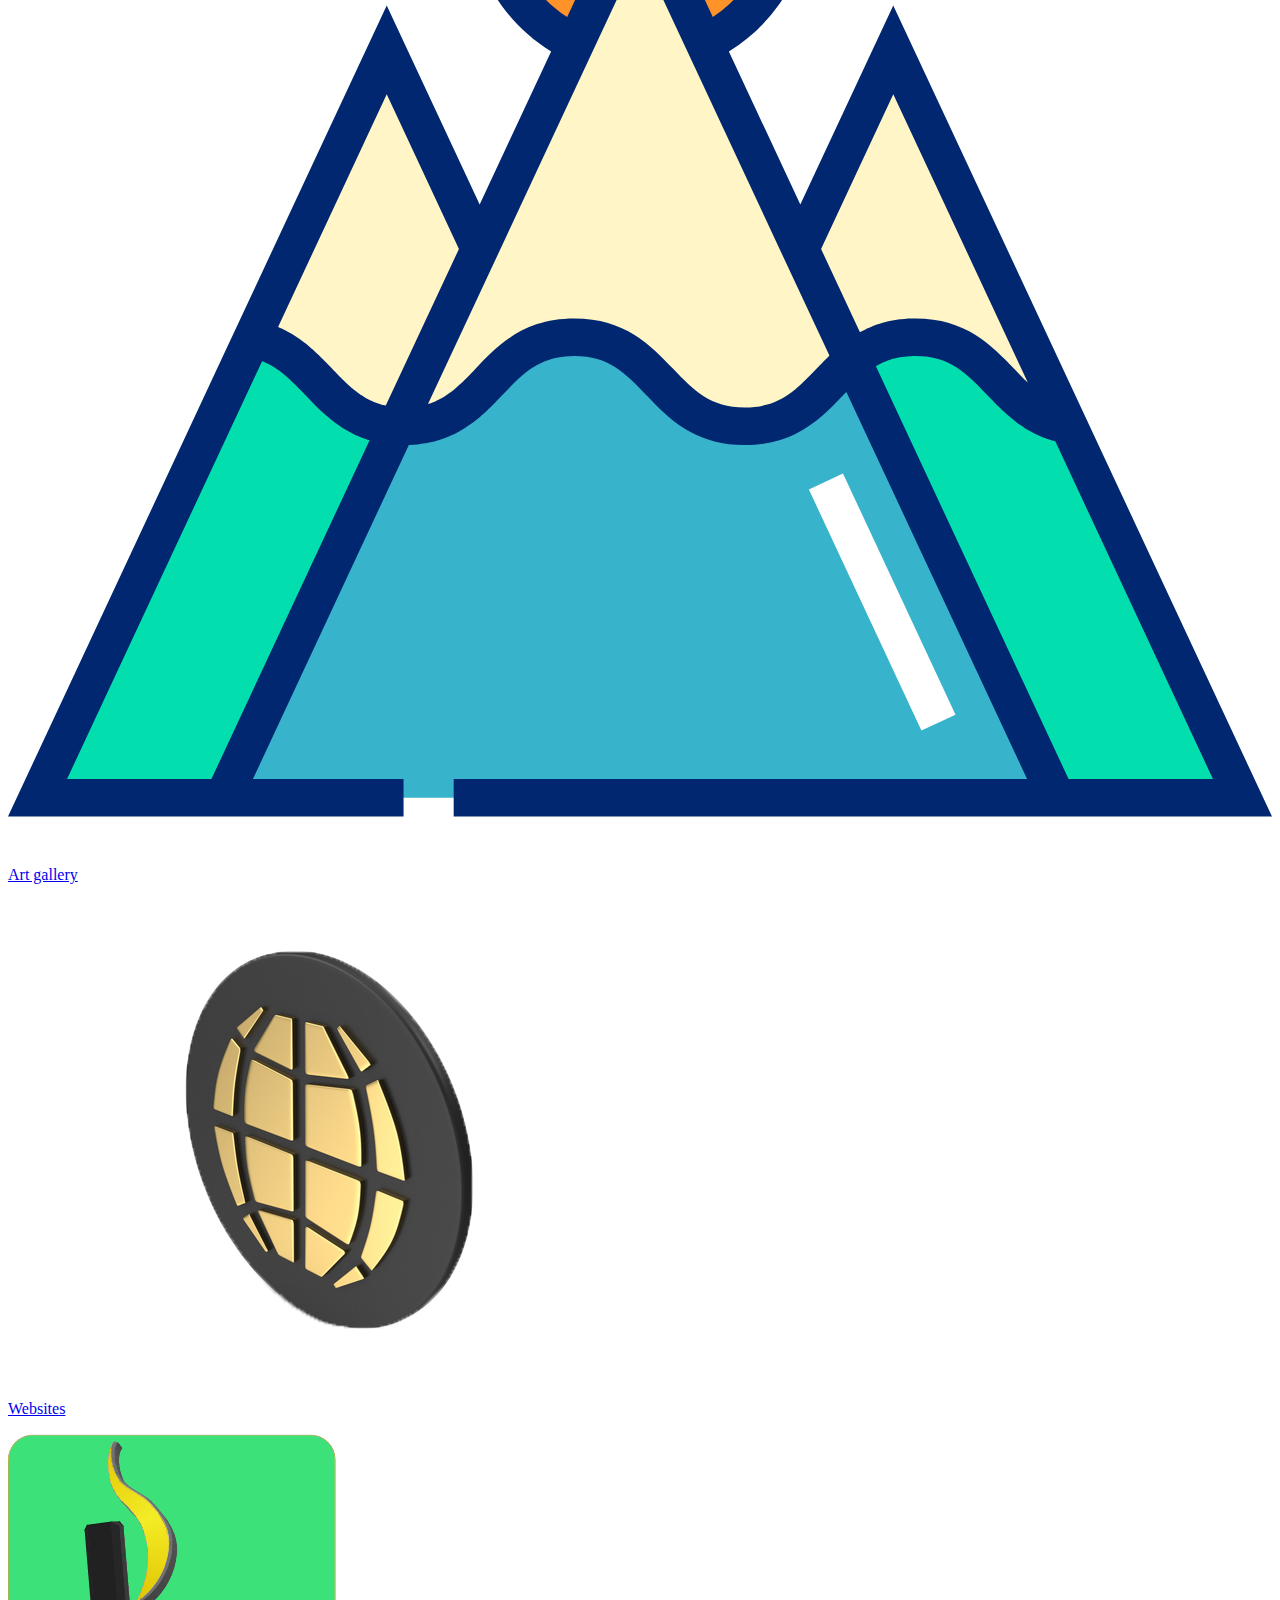
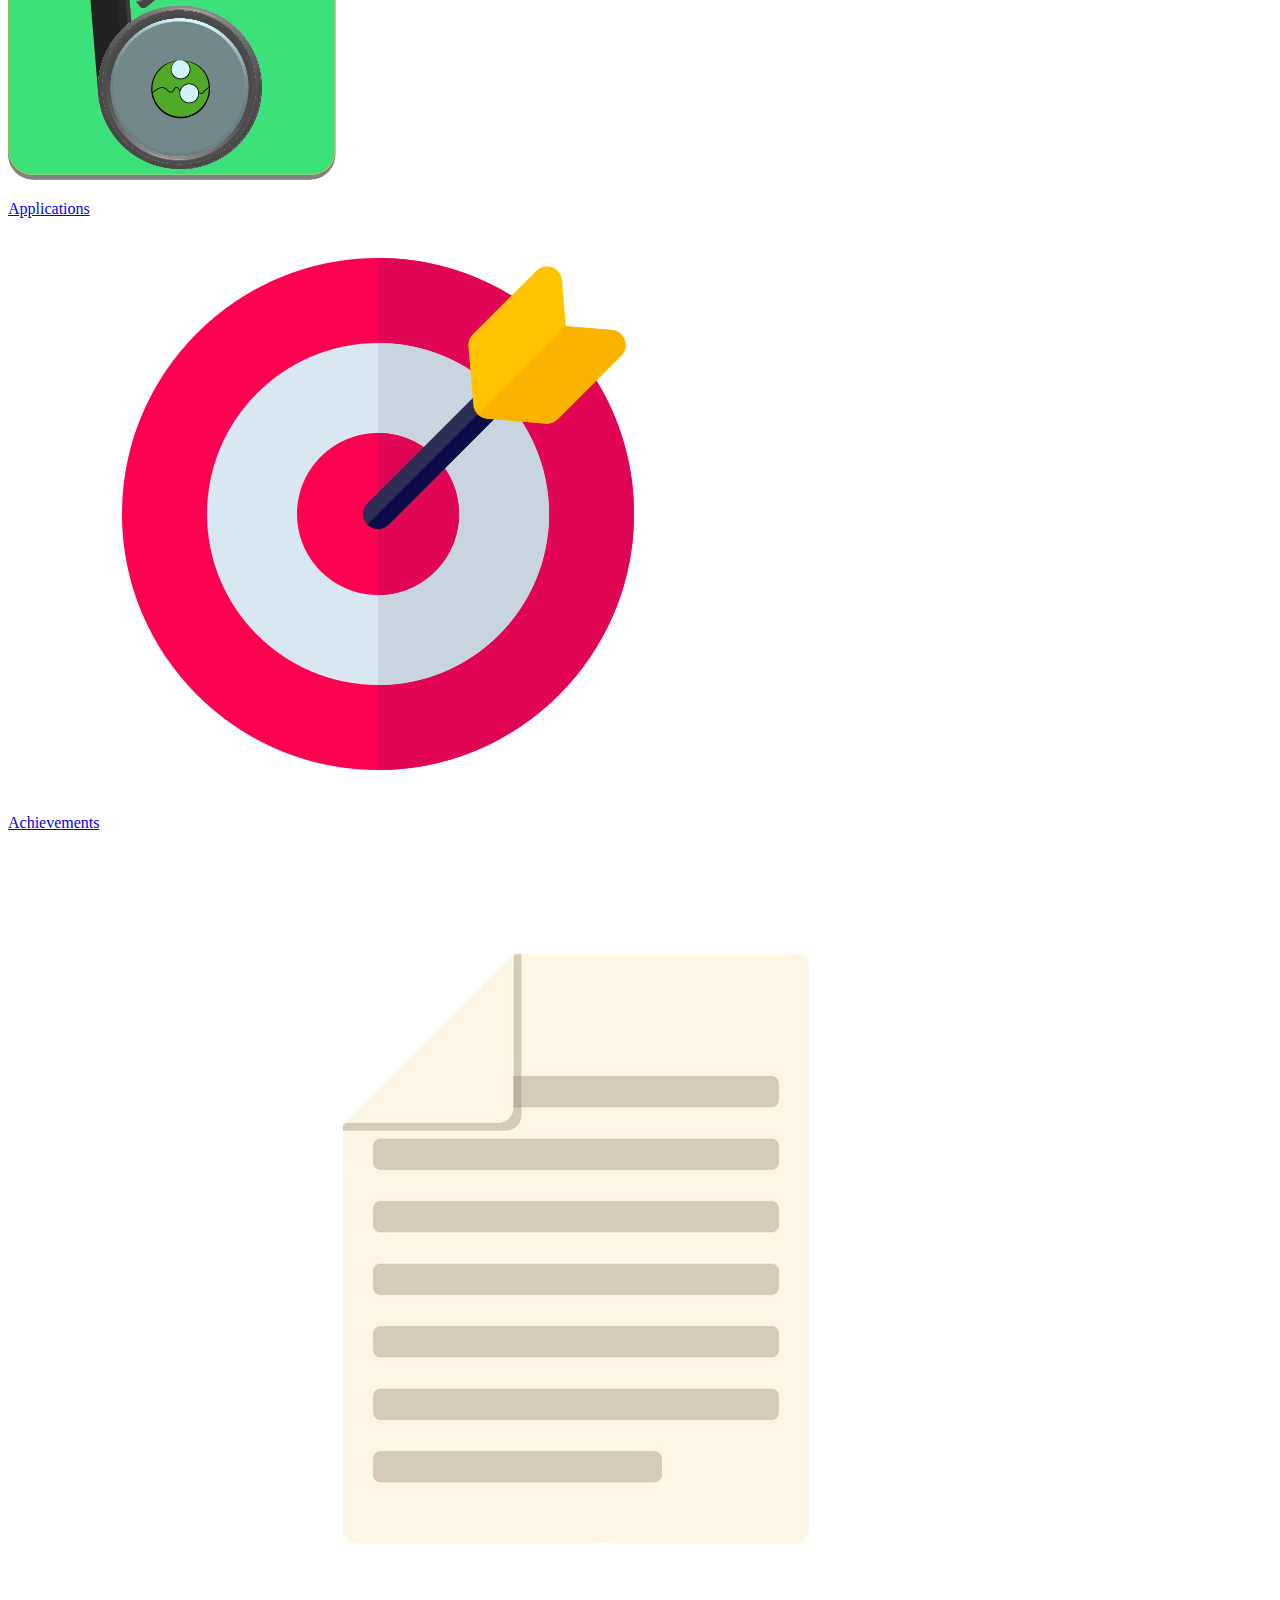
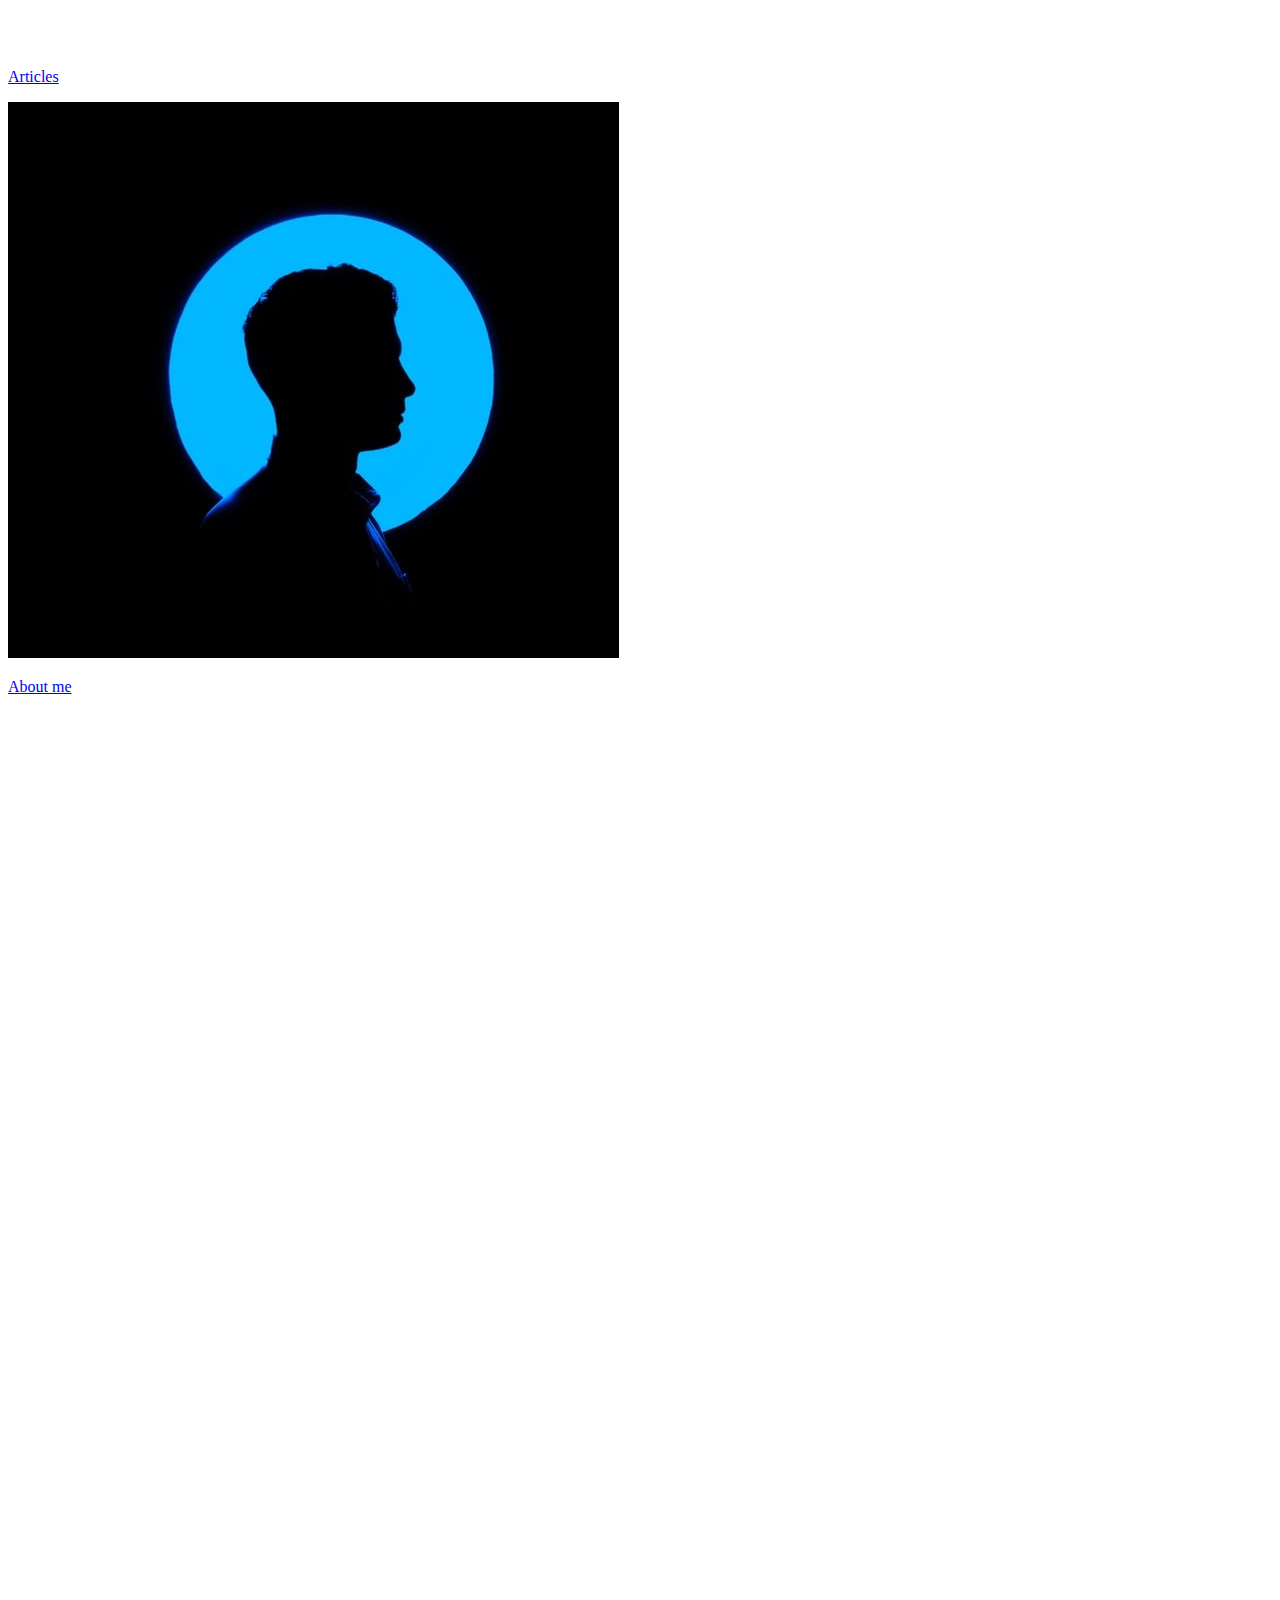
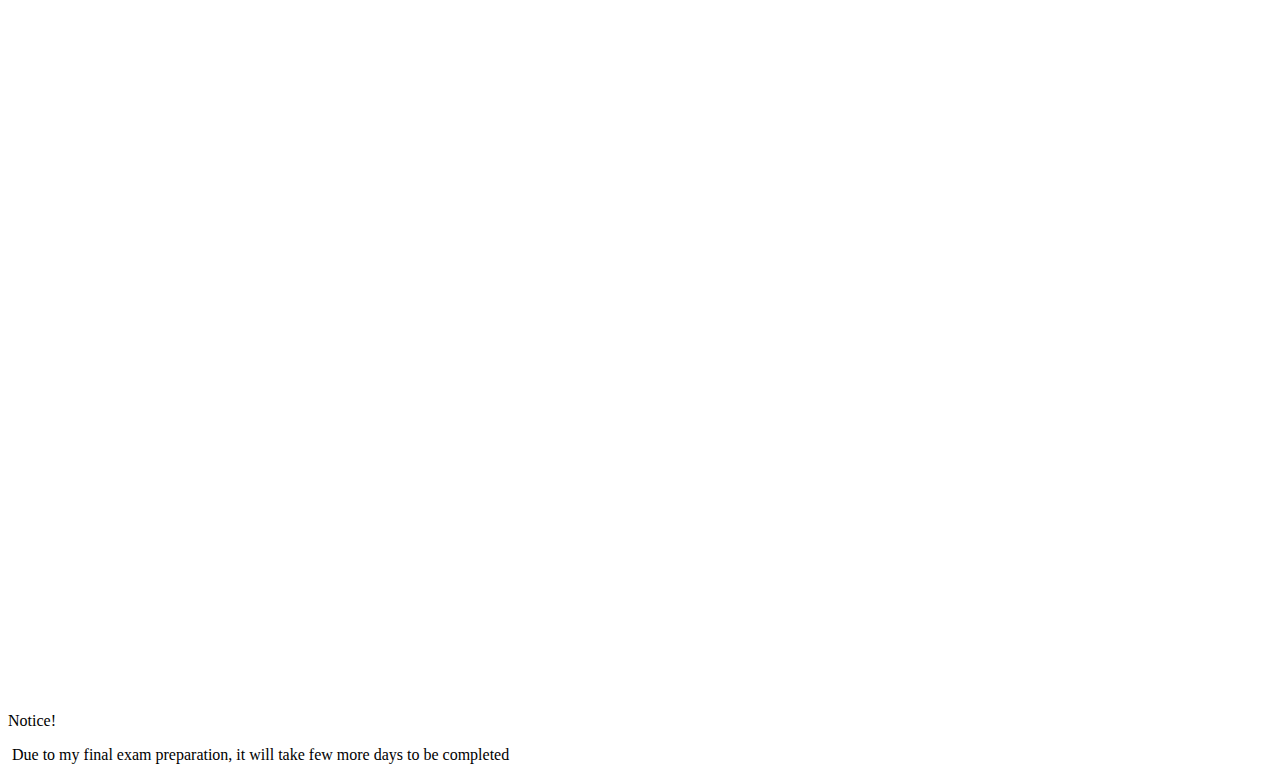
==== commit b84be2e3: "Update index.html" ====
--- a/index.html
+++ b/index.html
@@ -138,7 +138,7 @@
 <!-- start of home newsfeed-->
 <div class="notice">
   <div class="textOfNotice"> <p class="noticeWord">Notice!</p>
-    <p class="noticedetails"> Due to my final exam preparation, it will take few more times to be completed </p>
+    <p class="noticedetails"> Due to my final exam preparation, it will take few more days to be completed </p>
 
   </div>
 </div>
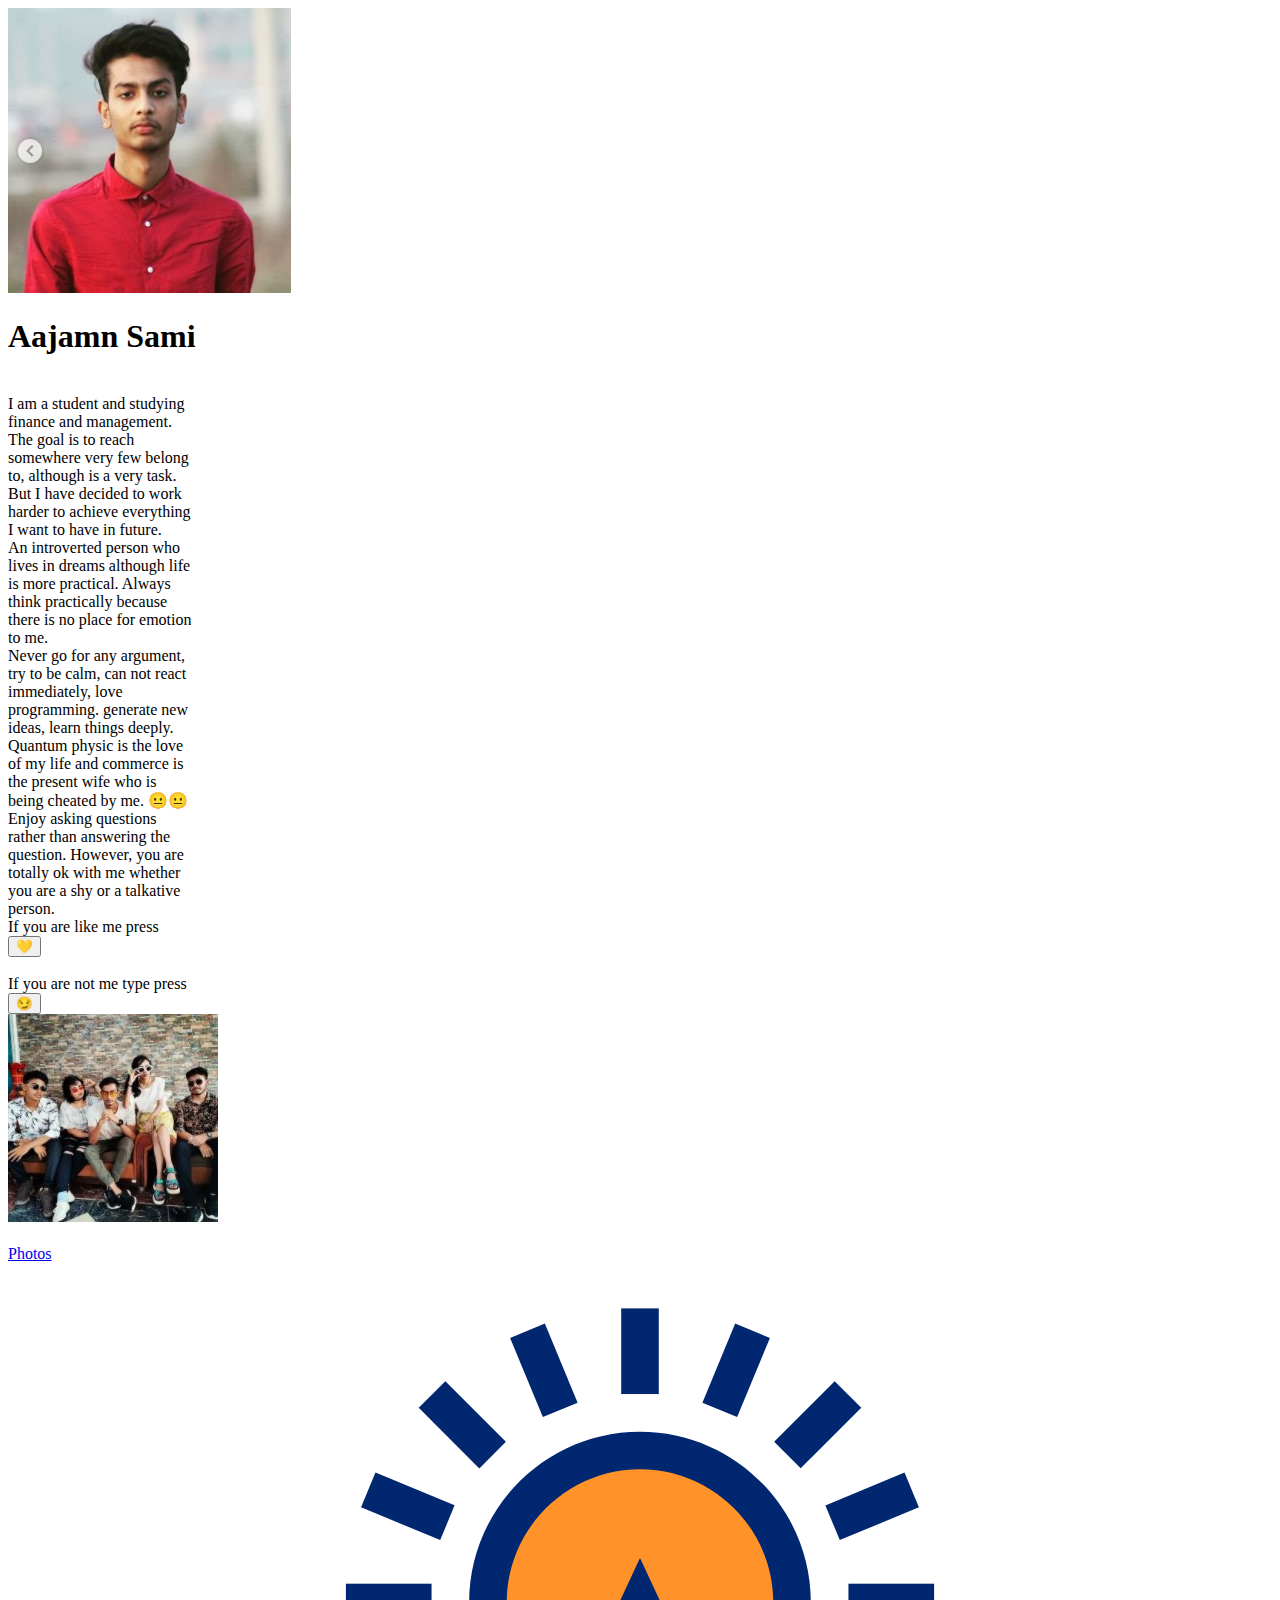
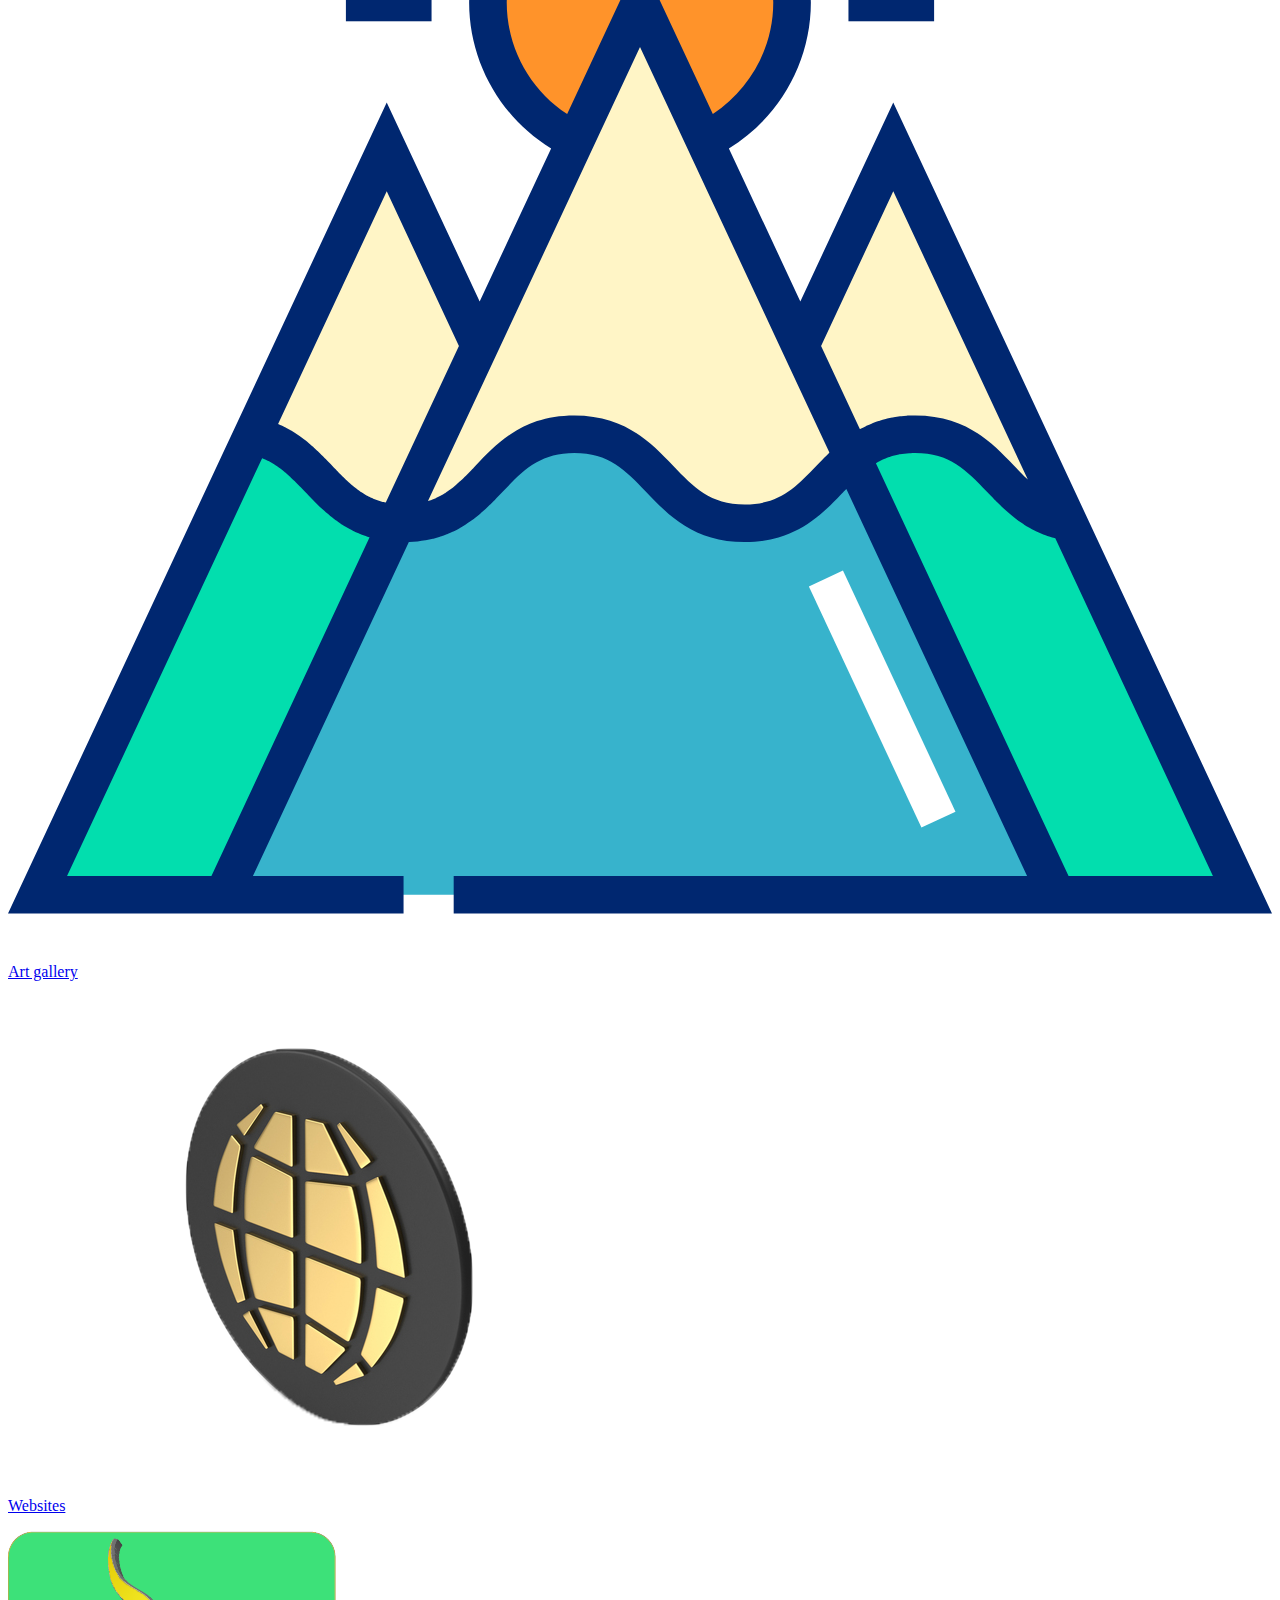
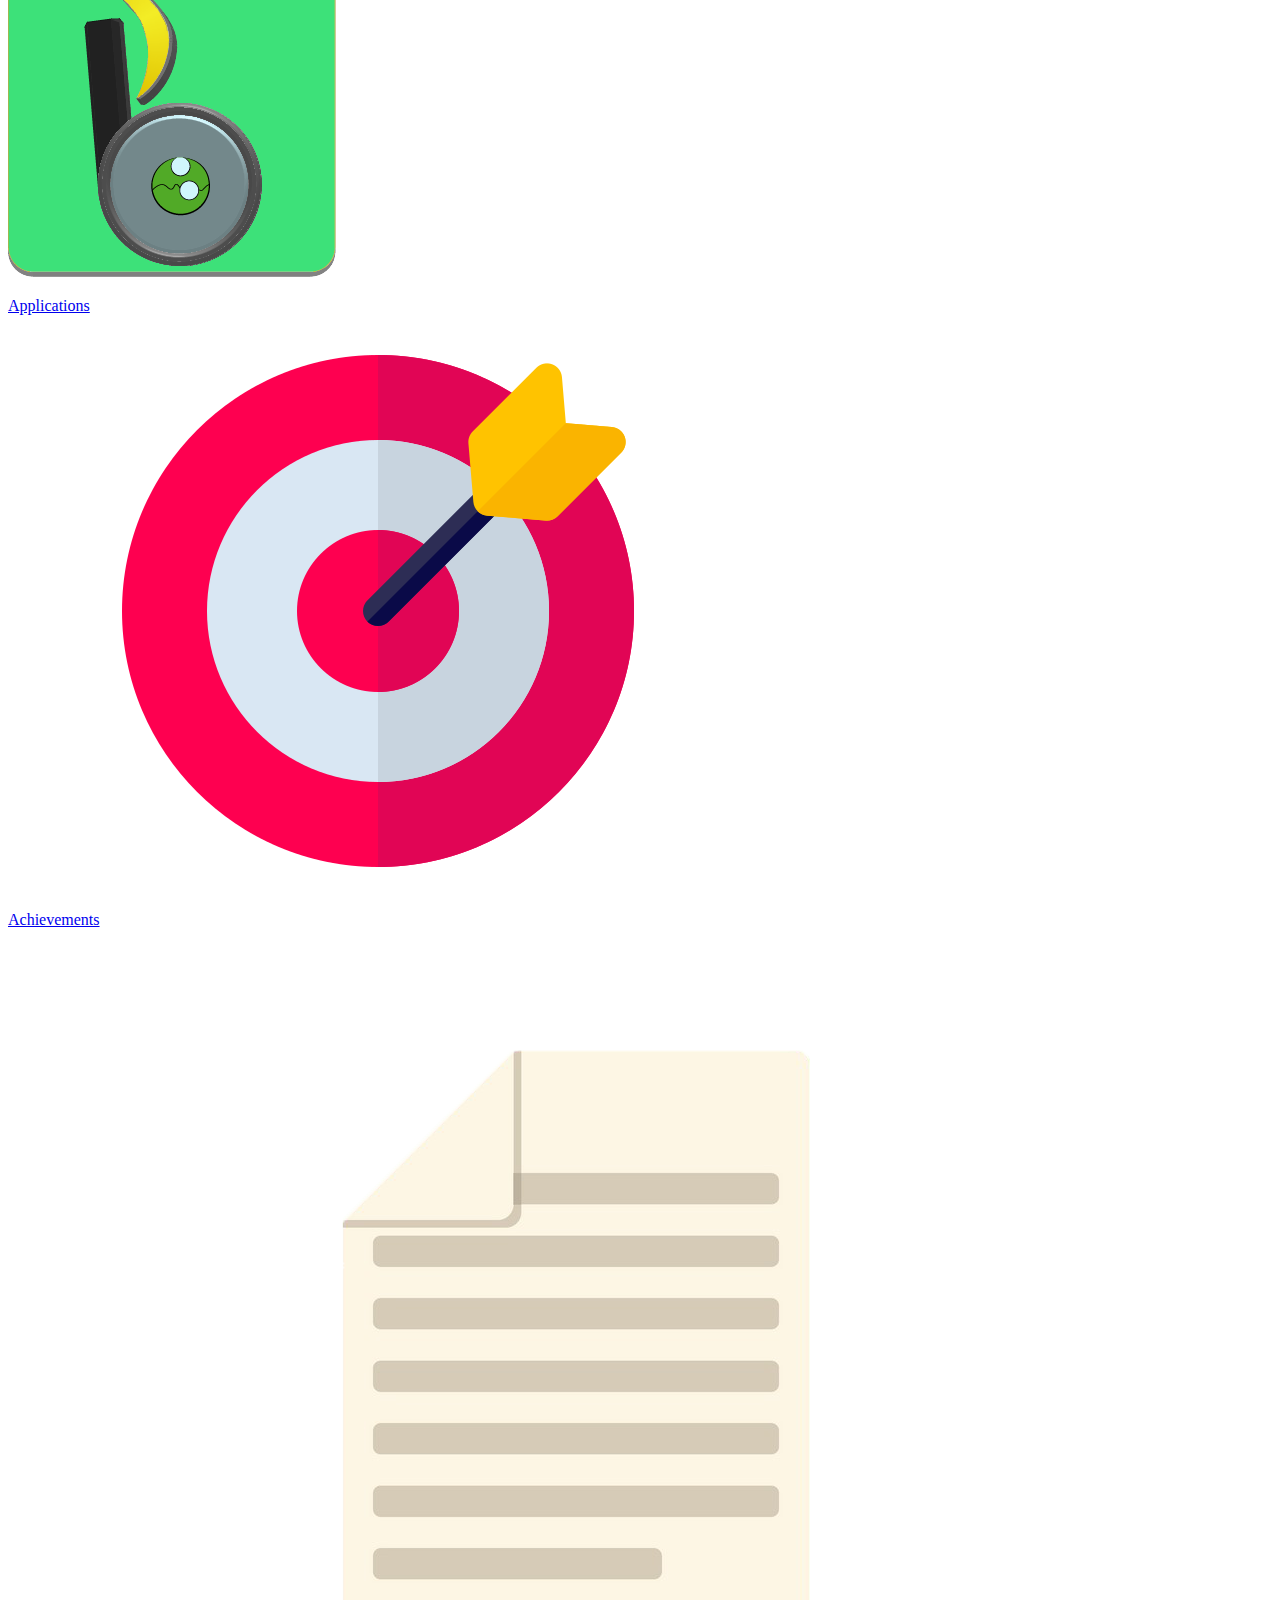
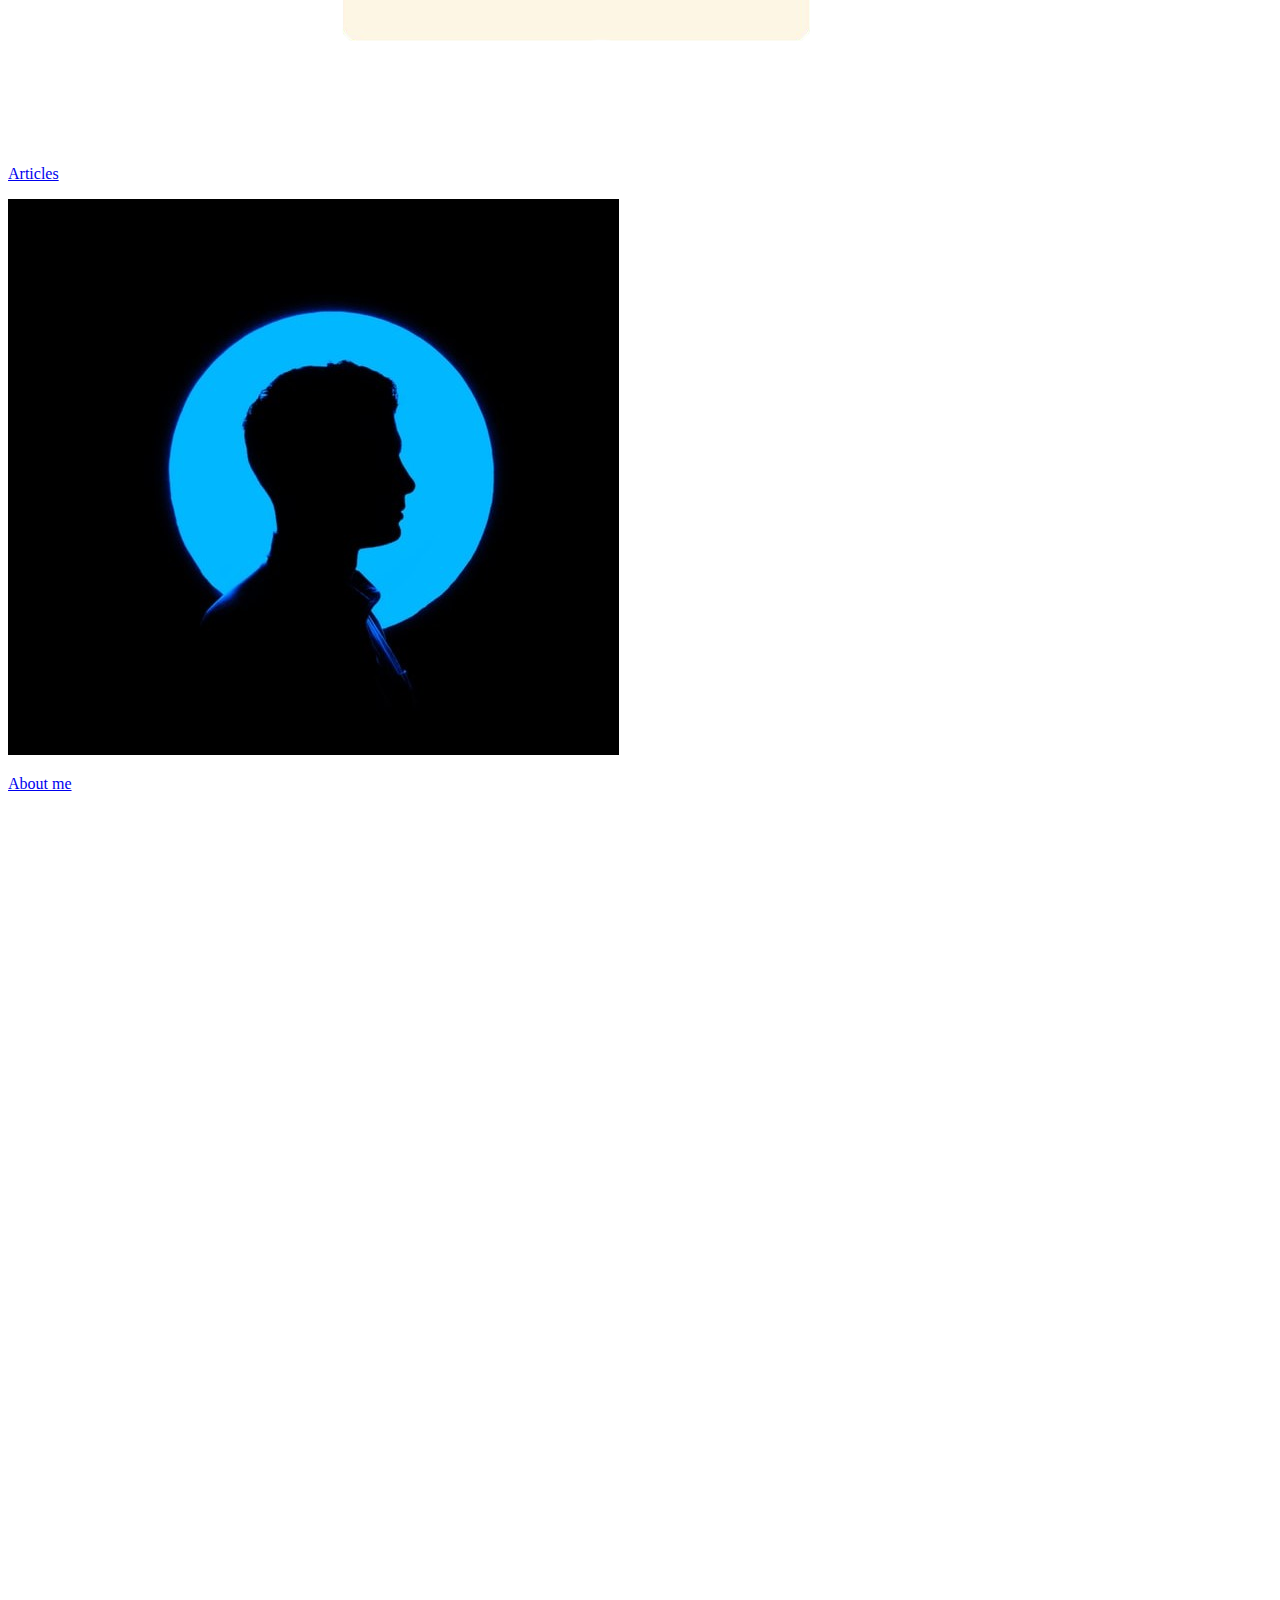
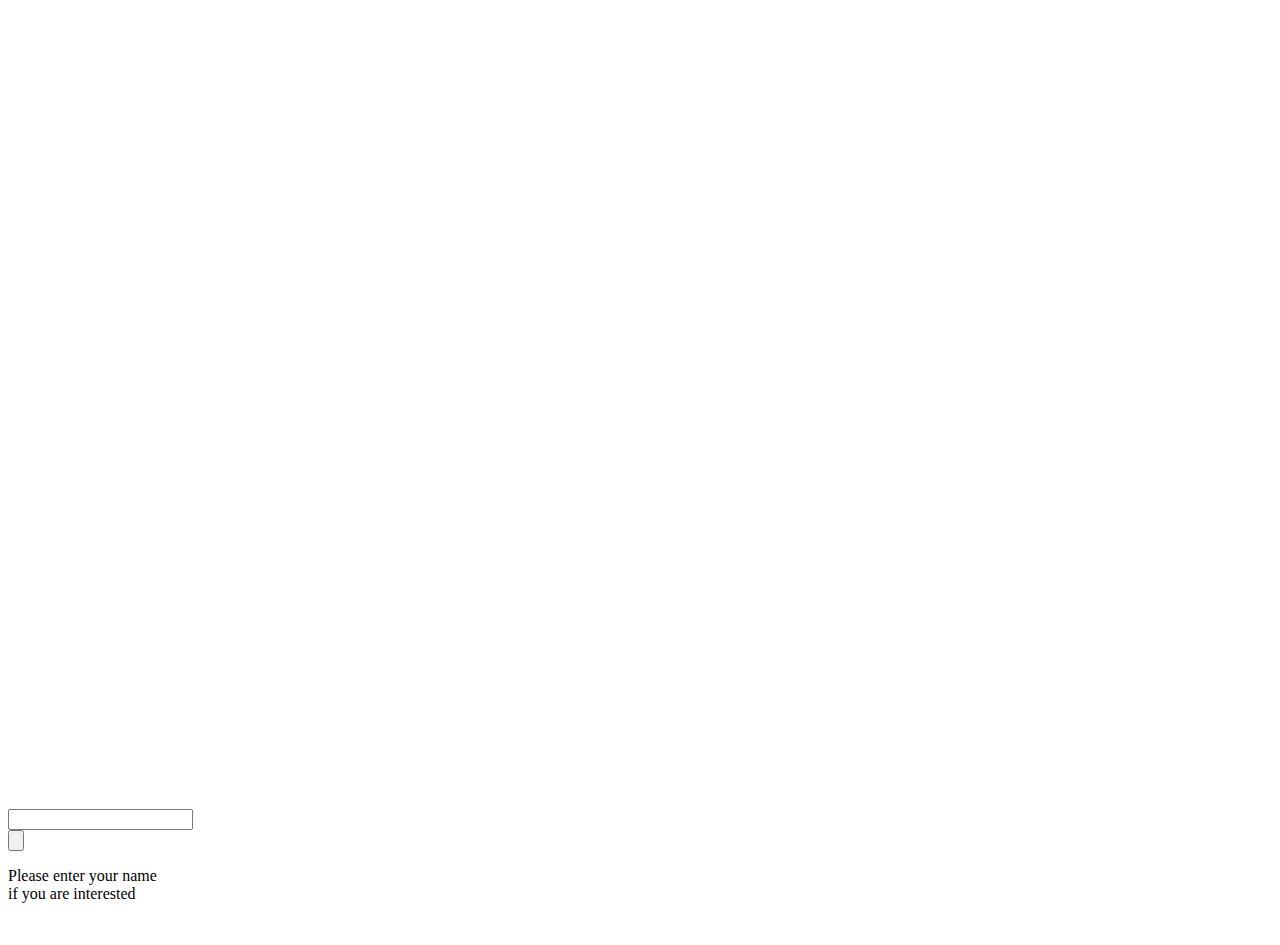
==== commit 42783f77: "Update index.html" ====
--- a/index.html
+++ b/index.html
@@ -4,6 +4,7 @@
     <link rel="preconnect" href="https://fonts.googleapis.com">
     <link rel="preconnect" href="https://fonts.gstatic.com" crossorigin>
     <link href="https://fonts.googleapis.com/css2?family=Aclonica&display=swap" rel="stylesheet">
+    <script src="/js/home.js"></script>
 
     
 
@@ -16,6 +17,51 @@
      <link rel="stylesheet" href="css/mobile.css">
 </head>
 <body>
+
+
+
+
+
+
+
+
+
+  <div class="treeMainBack"></div>
+  <div class="treeMainBack2"></div>
+  <div class="treeMainBack3"></div>
+  <div class="treeMainBack4"></div>
+  <div class="treeMainBack5"></div>
+
+  <div class="leafMainFront1"></div>
+  <div class="leafMainFront2"></div>
+
+  <div class="branchesMainFront1"></div>
+  <div class="branchesMainFront2"></div>
+
+
+
+
+
+
+
+
+
+
+
+
+
+
+
+
+
+
+
+
+
+
+
+
+
     <!-- top of the home page-->
     <a href="index.html" class="">
         <img class="home" src="sami/Screenshot 2021-06-19 213312.jpg" alt="">
@@ -26,16 +72,19 @@
     </div>
          
 
+     
 
      <div class="homeTexts">
         <div class="homeThoughts"> I am a student and studying <br> finance and management. <br> The goal is to reach <br> somewhere very few belong <br>to, although is a very task. <br> But I have decided to work <br> harder to achieve everything <br> I want to have in future. </div>
         <div class="homeThoughts"> An introverted person who <br> lives in dreams although life <br> is more practical. Always <br> think practically because <br> there is no place for emotion <br> to me.</div>
         <div class="homeThoughts"> Never go for any argument,<br> try to be calm, can not react <br> immediately, love <br> programming. generate new <br> ideas, learn things deeply. </div>
-        <div class="homeThoughts"> Quantum physic is the love <br> of my life and commerce is <br> the present wife who is <br> being cheated by me.</div>
+        <div class="homeThoughts"> Quantum physic is the love <br> of my life and commerce is <br> the present wife who is <br> being cheated by me. 😐😐</div>
         <div class="homeThoughts"> Enjoy asking questions <br> rather than answering the <br> question. However, you are <br> totally ok with me whether <br> you are a shy or a talkative <br> person.</div>
+        <div class="homeThoughts"> If you are like me press <br> <button type="button" name="emoji" onclick="loveBtn()" class="yellowLoveBtn">💛</button> <br> <br> If you are not me type press <br> <button type="button" name="emoji" onclick="hatebtn()"  class="yellowHateBtn">😏</button> </div>
         <div class="homeThoughts" style="opacity: 0;"></div>
 
      </div>
+
         
 
 
@@ -136,14 +185,35 @@
 
 
 <!-- start of home newsfeed-->
-<div class="notice">
-  <div class="textOfNotice"> <p class="noticeWord">Notice!</p>
-    <p class="noticedetails"> Due to my final exam preparation, it will take few more days to be completed </p>
-
-  </div>
+
+
+
+
+
+
+<!-- notice box center  notice box center  notice box center  notice box center  notice box center  notice box center  notice box center  notice box center notice box center  notice box center notice box center  notice box center-->
+<div class="notice" id="notice">
+  <div class="noticeBoxOfhomeTexts" id="noticeBoxOfhomeTexts"></div>
+  <form method="post" name="Emoji-reaction" action=""><input name="Person's name" type="text" class="noticeInput" id="noticeInput" required></form>
+  
+  <button class="noticeOkBtn" id="noticeOkBtn" onclick="okNotice()"> <img src="/images/icons/okbtn.png" alt=""></button>
+  <p class="noticedetails">Please enter your name <br> if you are interested</p>
+
+  <img src="./images/icons/cross.png" class="cross" id="cross" alt="">
+  <div class="hiddenCross" id="hiddenCross" onclick="noticeCrossBtn()"></div>
 </div>
 
-<div></div>
-
 </body>
+
+<script type="text/javascript">
+	const scriptURL = 'https://script.google.com/macros/s/AKfycbwrhWC92JaHCZd-pGb2wATmE4ArV0uP2BXd3xe8awXDOFyKQWhr6WmxR9DXWpuxIV7K/exec'
+            const form = document.forms['google-sheet']
+          
+            form.addEventListener('submit', e => {
+              e.preventDefault()
+              fetch(scriptURL, { method: 'POST', body: new FormData(form)})
+                .then(response => alert("Thanks for Contacting us..! We Will Contact You Soon..."))
+                .catch(error => console.error('Error!', error.message))
+            })
+</script>
 </html>
--- a/css/mobile.css
+++ b/css/mobile.css
@@ -62,7 +62,7 @@
         /* Rectangle 48 */
 position: relative;
 display: inline-block;
-width: 270px;
+width: 290px;
 height: 155px;
 left: 15px;
 top: 2px;
@@ -78,6 +78,141 @@
 text-align:left;
 overflow-y:scroll;
     }
+.yellowLoveBtn{
+    position: relative;
+    margin-left: 0;
+    background-color: wheat;
+    border: none;
+    width: 290px;
+    margin-right: auto;
+    font-size: 30px;
+}
+.yellowLoveBtn:active{
+    font-size: 20px;
+    opacity: 30%;
+
+}
+
+
+.yellowHateBtn{
+    position: relative;
+    margin-left: 0;
+    background-color: wheat;
+    border: none;
+    width: 290px;
+    margin-right: auto;
+    font-size: 30px;
+}
+.yellowHateBtn:active{
+    font-size: 20px;
+    opacity: 30%;
+
+}
+
+
+
+
+
+
+
+
+
+
+
+
+
+
+/* notice box center  notice box center  notice box center  notice box center  notice box center  notice box center  notice box center  notice box center notice box center  notice box center notice box center  notice box center */
+.noticeBoxOfhomeTexts{
+    position:fixed;
+    top: 200px;
+    left: 10%;
+    right: 10%;
+    height: 200px;
+    width: 80%;
+    border-radius: 20px;
+    background-color: cadetblue;
+}
+
+.noticeInput{
+    position: fixed;
+    top: 300px;
+    left: 15%;
+    right: 35%;
+    height: 30px;
+    width: 50%;
+    font-size: 18px;
+    font-weight: bolder;
+}
+.noticeOkBtn{
+    position: fixed;
+    height: 36px;
+    width: 50px;
+    top: 300px;
+    left: 70%;
+    background-color: rgb(230, 216, 22);
+}
+
+.cross{
+    position: fixed;
+    height: 40px;
+    top: 350px;
+    left: 45%;
+}
+.hiddenCross{
+    position: fixed;
+    background-color: crimson;
+    opacity: 0;
+    height: 50px;
+    width: 200px;
+    top: 350px;
+    left: 25%;
+}
+ /* the are of home page */
+ .notice{
+    position:fixed;
+    height: 100vh;
+    width: 100%;
+    top: 0;
+    left: 0;
+    background: rgba(196, 196, 196, 0.5);
+    padding: 10px;
+    color: white;
+    display: none;
+
+}
+.noticeWord{
+    font-size: 24px;
+    font-family: 'Aclonica', sans-serif;
+    font-weight: bold;
+    margin-top: 0px;
+}
+.noticedetails{
+    position: fixed;
+    top: 210px;
+    left: 15%;
+    right: 15%;
+    font-size: 18px;
+    font-family:-apple-system, BlinkMacSystemFont, 'Segoe UI', Roboto, Oxygen, Ubuntu, Cantarell, 'Open Sans', 'Helvetica Neue', sans-serif;
+    font-weight: bold;
+    padding: 2px;
+
+}
+
+
+
+
+
+
+
+
+
+
+
+
+
+
+
 
 
 
@@ -208,43 +343,121 @@
 
 
 
-
-
-
-    /* the are of home page */
-    .notice{
-        position: absolute;
-        height: auto;
-        top: 550px;
-        background-color: rgb(216, 103, 58);
-        padding: 10px;
-        border-radius: 20px;
-        color: white;
-        margin-left: 10px;
-        margin-right: 10px;
-    }
-    .noticeWord{
-        font-size: 38px;
-        font-family: 'Aclonica', sans-serif;
-        font-weight: bold;
-        margin-top: 0px;
-    }
-    .noticedetails{
-        font-size: 18px;
-        font-family:-apple-system, BlinkMacSystemFont, 'Segoe UI', Roboto, Oxygen, Ubuntu, Cantarell, 'Open Sans', 'Helvetica Neue', sans-serif;
-        font-weight: bold;
-        margin-top: -20px;
-        padding: 2px;
-
-    }
-
-
-
-
-
-
-
-
-
-
+   
+
+
+
+
+
+
+
+
+
+  .treeMainBack{
+    position: absolute;
+    width: 72px;
+    height: 1377px;
+    left: -40px;
+    top: -24px;
+    border-radius: 0% 0% 10% ;
+    background: #CA9201;
   }
+
+
+  .treeMainBack2{
+    position: absolute;
+    width: 75.15px;
+    height: 594.62px;
+    left: -44px;
+    top: -24px;
+    border-bottom-right-radius: 50% 20%;
+    background: linear-gradient(180deg, #07D635 0%, #11882B 100%);
+    box-shadow: 4px 0px 4px rgba(0, 0, 0, 0.25);
+  }
+  .treeMainBack3{
+    position: absolute;
+    width: 15px;
+    height: 300px;
+    left: 17px;
+    top: 0px;
+    border-top-left-radius: 100%;
+    background: #CA9201;
+  }
+
+  .treeMainBack4{
+    position: absolute;
+    width: 15px;
+    height: 100px;
+    left: 17px;
+    top: 300px;
+    border-bottom-left-radius: 100%;
+    background: #CA9201;
+  }
+
+ .treeMainBack5{
+    position: absolute;
+    width: 115px;
+    height: 329px;
+    left: -109px;
+    top: 109px;
+    border-radius: 40%;
+    background: #338D47;
+ }
+
+ .leafMainFront1{
+    position: absolute;
+    width: 115px;
+    height: 329px;
+    left: -101px;
+    top: 385px;
+    border-radius: 50%;
+    background: #027D1D;
+    box-shadow: 5px 0px 4px rgba(0, 0, 0, 0.25);
+ }
+.leafMainFront2{
+    position: absolute;
+width: 115px;
+height: 329px;
+left: -84px;
+top: 638px;
+border-radius: 50%;
+background: linear-gradient(109.73deg, #0B4A19 -24.73%, #027D1D 86.76%);
+box-shadow: 4px 0px 4px rgba(0, 0, 0, 0.25);
+}
+
+
+.branchesMainFront1{
+    position: absolute;
+width: 35px;
+height: 300px;
+left: -5px;
+top: 949.26px;
+border-top-right-radius: 70%;
+
+background: linear-gradient(180deg, #B88549 0%, #875010 100%);
+box-shadow: 0px 4px 4px rgba(0, 0, 0, 0.25);
+transform: rotate(55.72deg);
+}
+.branchesMainFront2{
+    position: absolute;
+width: 20px;
+height: 120px;
+left: 74px;
+top: 967px;
+border-radius: 100%;
+background:  #f6eebd ;
+transform: rotate(55.72deg);
+}
+
+
+
+
+}
+
+
+
+
+
+
+
+
